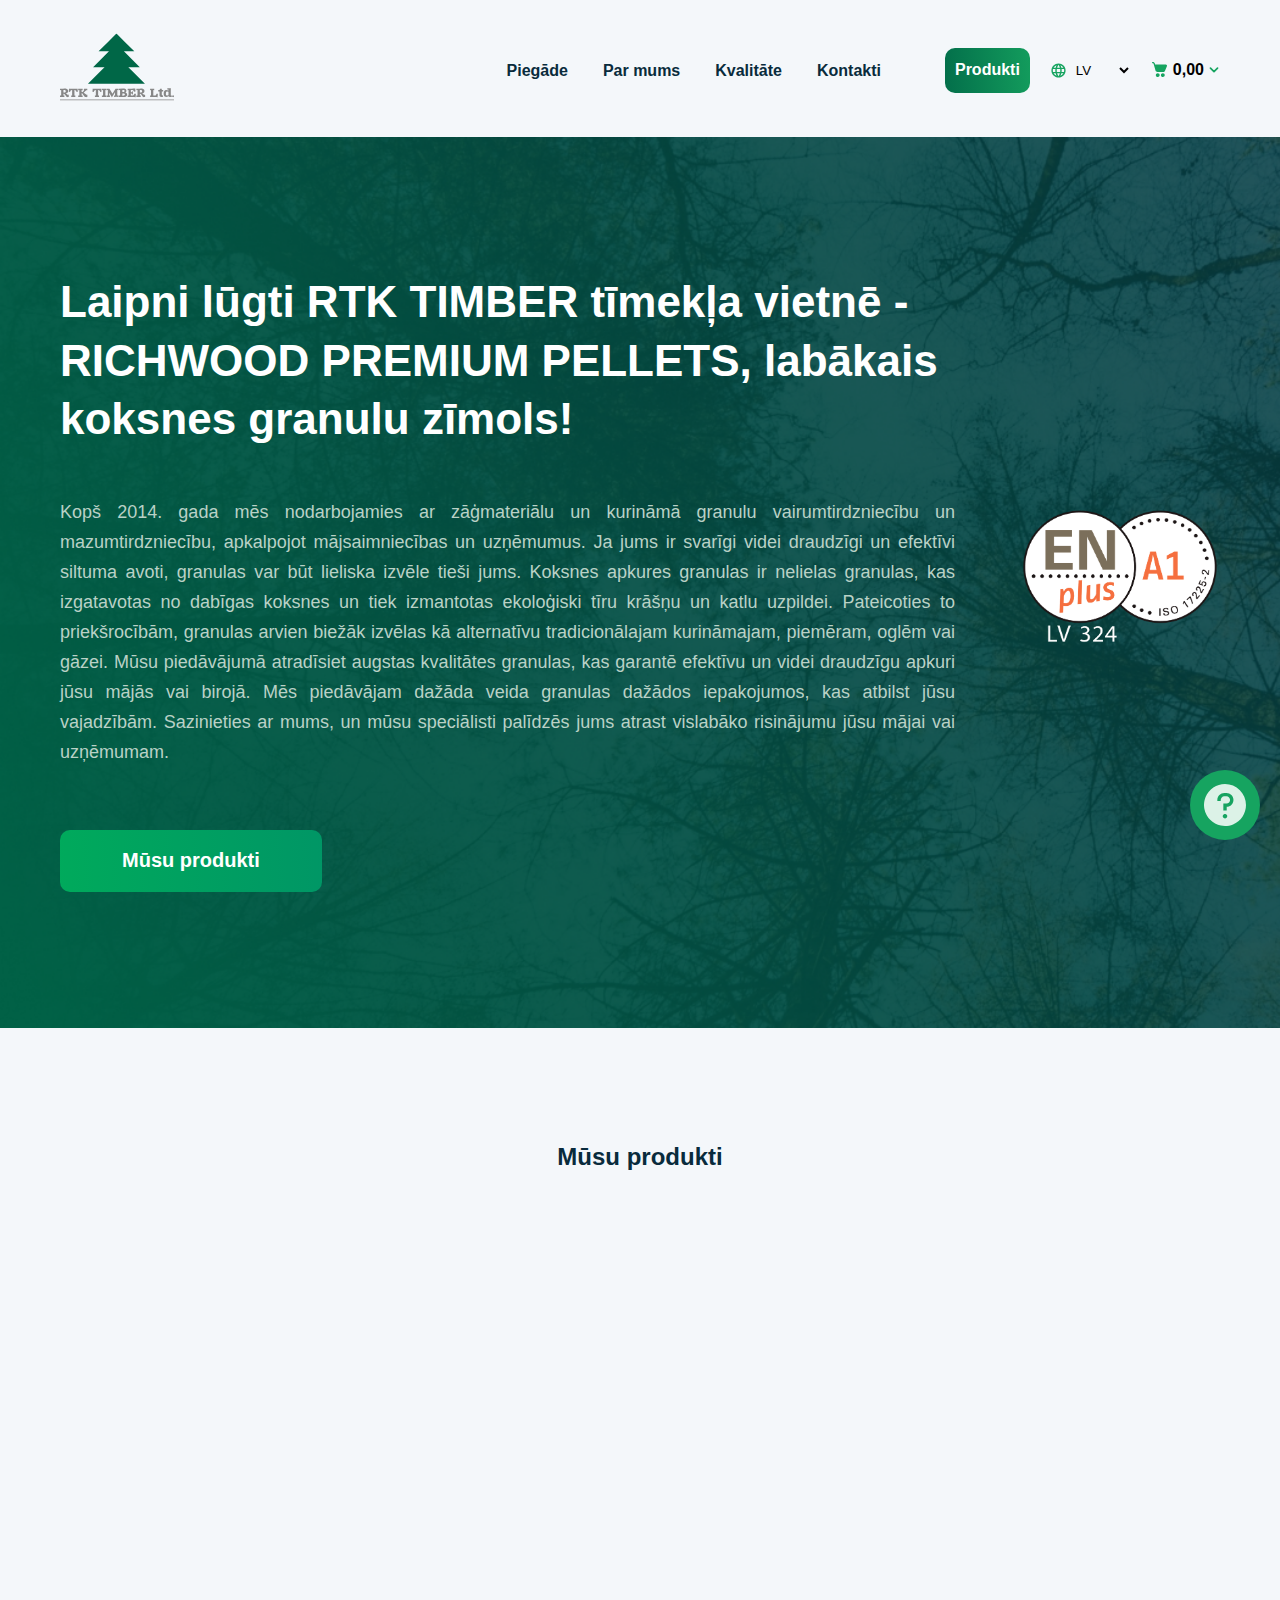
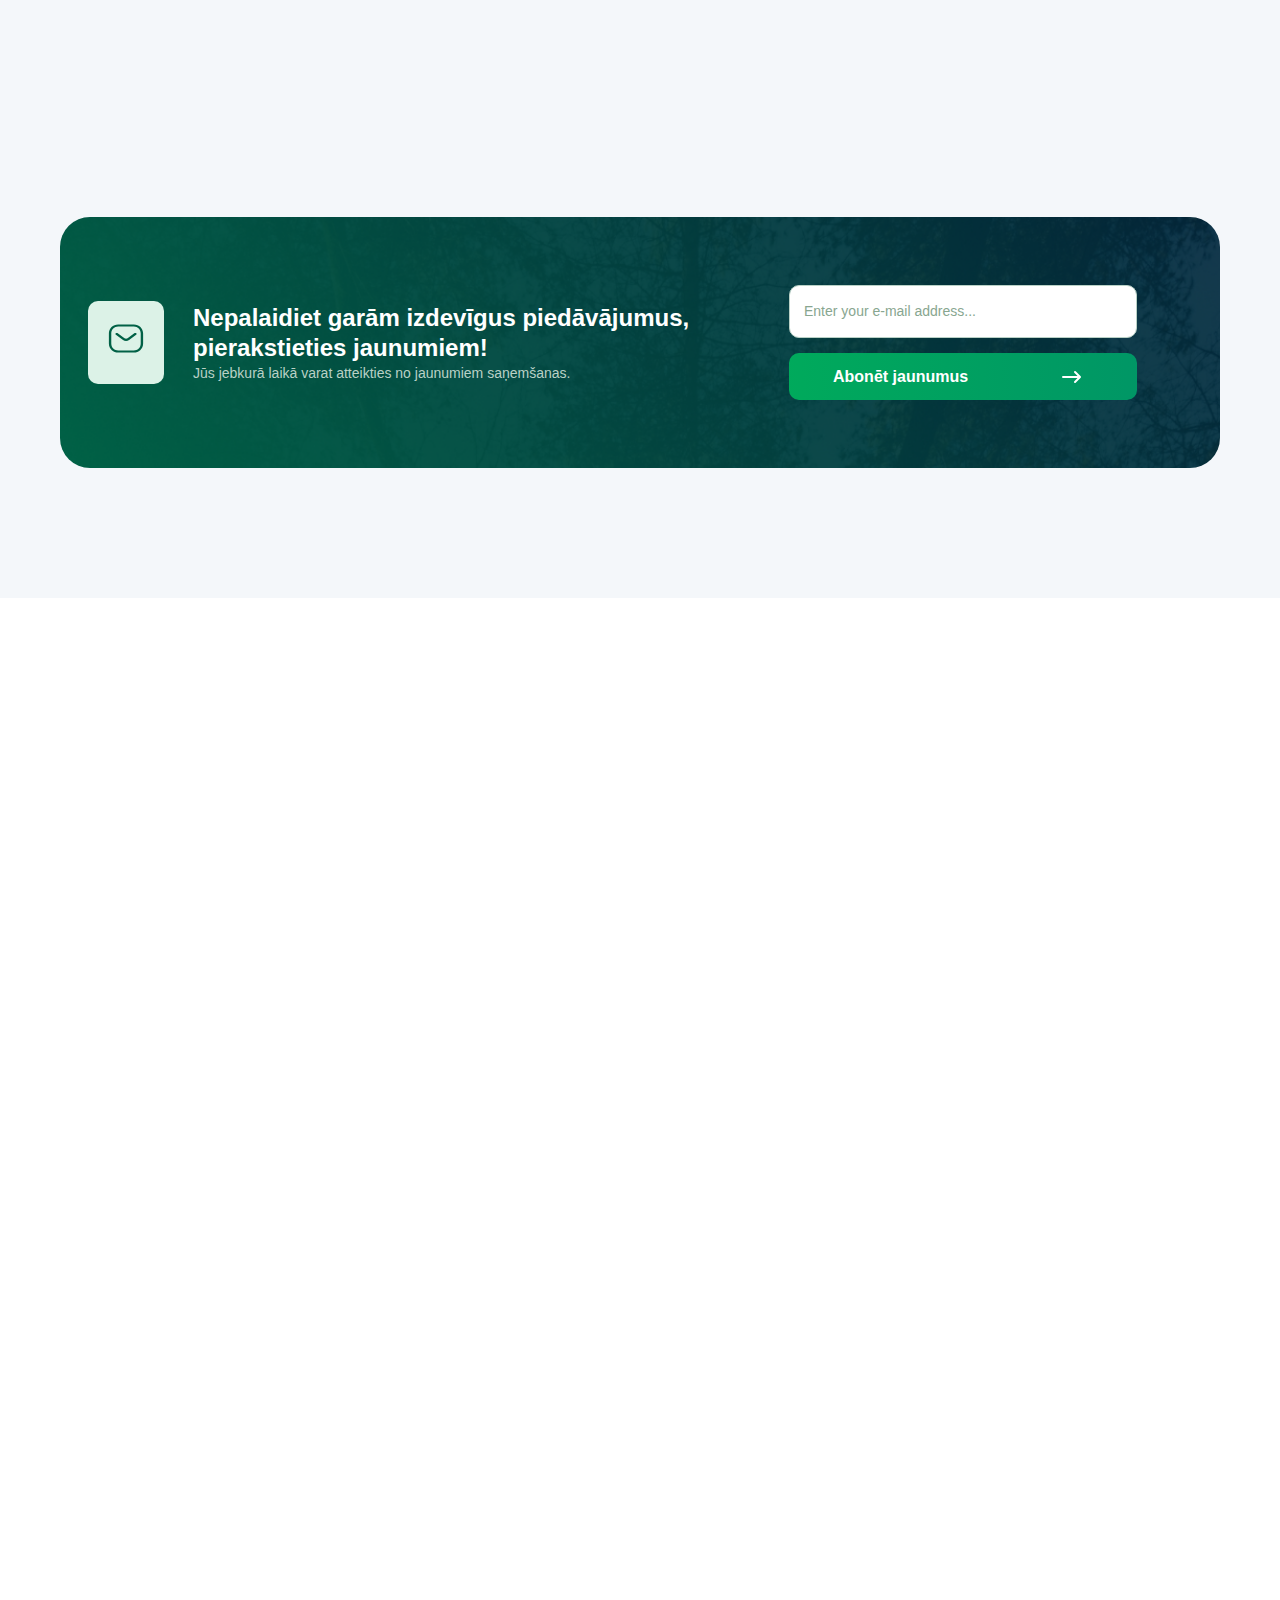
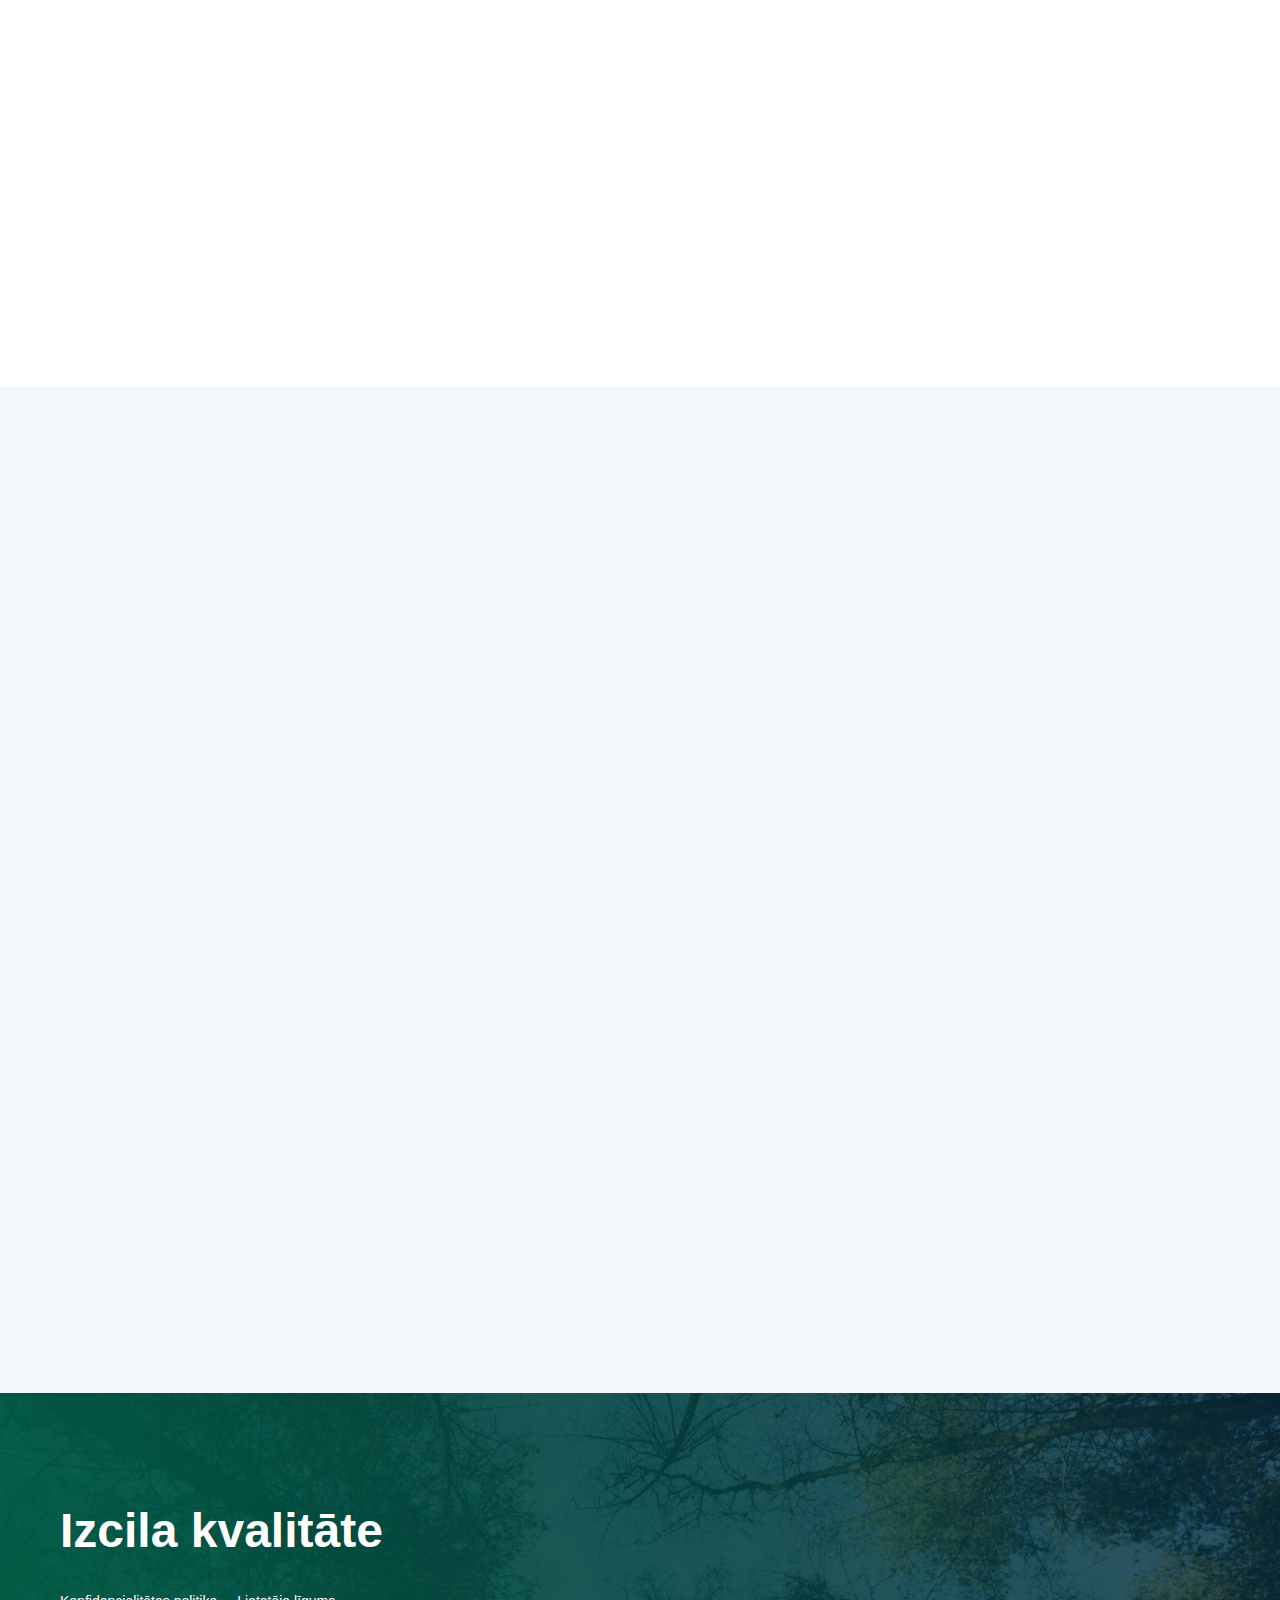
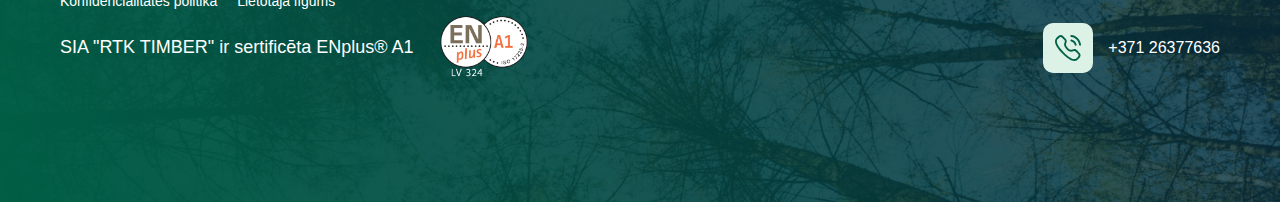
==== index.html @ b382e3c0 "first commit" ====
<!DOCTYPE html>
<html lang="ru">

<head>
  <meta charset="UTF-8">
  <meta name="viewport" content="width=device-width, initial-scale=1.0">
  <title>RTK TIMBER Ltd.</title>
  <link rel="stylesheet" href="css/vars.css">
  <link rel="stylesheet" href="css/global.css">
  <link rel="stylesheet" href="css/index.css">
  <link rel="stylesheet" href="css/products.css">
  <script src="https://www.google.com/recaptcha/api.js"></script>
</head>

<body>
  <button class="btn-pop-up">
    <img src="images/icons/question.svg" alt="иконка вопроса">
  </button>
  <div class="pop-up">
    <div class="pop-up__inner">
      <h3 class="pop-up__title lng-trans-51">Нужна помощь?</h3>
      <p class="pop-up__text lng-trans-52">Свяжитесь с нами или перейдите в раздел с часто задаваемыми вопросами.</p>
      <div class="pop-up__links">
        <a class="pop-up__link pop-up__link-tel" href="tel:+37126377636">
          <span>
            <img src="images/icons/phone.svg" alt="иконка телефона">
          </span>
          <span>+371 26377636</span>
        </a>
        <a class="pop-up__link pop-up__link-faq" href="faq.html">
          <span>
            <img src="images/icons/question.svg" alt="иконка вопроса">
          </span>
          <span>FAQ</span>
        </a>
      </div>
    </div>
  </div>
  <div class="mobile-menu">
    <nav class="mobile-menu__inner">
      <ul class="header__nav-list--mobile">
        <li>
          <a class="header__nav-link lng-Delivery-mob" href="delivery.html">Доставка</a>
        </li>
        <li>
          <a class="header__nav-link lng-About-mob" href="about.html">О нас</a>
        </li>
        <li>
          <a class="header__nav-link lng-Quality-mob" href="quality.html">Качество</a>
        </li>
        <li>
          <a class="header__nav-link lng-Contacts-mob" href="contacts.html">Контакты</a>
        </li>
        <li>
          <a class="header__nav-btn--mobile lng-Start_cooperation-mob" href="products.html">Начать
            сотрудничество</a>
        </li>
      </ul>
    </nav>
  </div>
  <header class="header d-center-between element-animation">
    <a href="index.html">
      <img src="images/logo.svg" alt="Логотип RTK TIMBER Ltd." width="114" height="70">
    </a>
    <nav class="d-center">

      <ul class="header__nav-list d-center-between">
        <li>
          <a class="header__nav-link lng-Delivery" href="delivery.html">Доставка</a>
        </li>
        <li>
          <a class="header__nav-link lng-About" href="about.html">О нас</a>
        </li>
        <li>
          <a class="header__nav-link lng-Quality" href="quality.html">Качество</a>
        </li>
        <li>
          <a class="header__nav-link lng-Contacts" href="contacts.html">Контакты</a>
        </li>
      </ul>
      <!-- <a class="header__nav-btn lng-Start_cooperation" href="index.html#formin">Начать сотрудничество</a> -->
      <a class="header__nav-btn lng-Start_cooperation" href="products.html">Начать сотрудничество</a>
      <div class="nav_links-all-mob">
        <div class="nav_links-all-mob-top">
          <svg class="change-lang-abs" width="17" height="17" viewBox="0 0 17 17" fill="none"
            xmlns="http://www.w3.org/2000/svg">
            <path
              d="M8.50033 15.5833C7.53227 15.5833 6.61734 15.3973 5.75553 15.0252C4.89373 14.653 4.14124 14.1454 3.49808 13.5022C2.85444 12.8591 2.3468 12.1066 1.97516 11.2448C1.60352 10.383 1.41746 9.46805 1.41699 8.49999C1.41699 7.52013 1.60305 6.60236 1.97516 5.7467C2.34727 4.89103 2.85491 4.14138 3.49808 3.49774C4.14124 2.8541 4.89349 2.34646 5.75483 1.97482C6.61616 1.60318 7.53133 1.41713 8.50033 1.41666C9.48019 1.41666 10.3982 1.60271 11.2543 1.97482C12.1105 2.34693 12.8599 2.85457 13.5026 3.49774C14.1462 4.14091 14.6539 4.89056 15.0255 5.7467C15.3971 6.60284 15.5832 7.5206 15.5837 8.49999C15.5837 9.46805 15.3976 10.383 15.0255 11.2448C14.6534 12.1066 14.1457 12.8593 13.5026 13.5029C12.8594 14.1461 12.1098 14.6538 11.2536 15.0259C10.3975 15.398 9.47972 15.5838 8.50033 15.5833ZM8.50033 14.1312C8.80727 13.7062 9.0729 13.2635 9.2972 12.8031C9.52151 12.3427 9.70449 11.8528 9.84616 11.3333H7.15449C7.29616 11.8528 7.47915 12.3427 7.70345 12.8031C7.92776 13.2635 8.19338 13.7062 8.50033 14.1312ZM6.65866 13.8479C6.44616 13.4583 6.26034 13.0539 6.1012 12.6345C5.94206 12.2152 5.80913 11.7815 5.70241 11.3333H3.61283C3.95519 11.9236 4.38326 12.4371 4.89703 12.8739C5.41081 13.3108 5.99802 13.6354 6.65866 13.8479ZM10.342 13.8479C11.0031 13.6354 11.5905 13.3108 12.1043 12.8739C12.6181 12.4371 13.0459 11.9236 13.3878 11.3333H11.2982C11.192 11.7819 11.0593 12.2159 10.9002 12.6352C10.741 13.0546 10.555 13.4588 10.342 13.8479ZM3.01074 9.91666H5.41908C5.38366 9.68054 5.35721 9.4475 5.33974 9.21753C5.32227 8.98756 5.3133 8.74838 5.31283 8.49999C5.31283 8.25207 5.3218 8.01313 5.33974 7.78316C5.35769 7.55318 5.38413 7.31991 5.41908 7.08332H3.01074C2.95171 7.31943 2.90756 7.55271 2.87828 7.78316C2.84901 8.0136 2.83413 8.25255 2.83366 8.49999C2.83366 8.74791 2.84853 8.98709 2.87828 9.21753C2.90803 9.44798 2.95219 9.68102 3.01074 9.91666ZM6.83574 9.91666H10.1649C10.2003 9.68054 10.227 9.4475 10.245 9.21753C10.2629 8.98756 10.2716 8.74838 10.2712 8.49999C10.2712 8.25207 10.2622 8.01313 10.2442 7.78316C10.2263 7.55318 10.1999 7.31991 10.1649 7.08332H6.83574C6.80033 7.31943 6.77388 7.55271 6.75641 7.78316C6.73894 8.0136 6.72996 8.25255 6.72949 8.49999C6.72949 8.74791 6.73846 8.98709 6.75641 9.21753C6.77435 9.44798 6.8008 9.68102 6.83574 9.91666ZM11.5816 9.91666H13.9899C14.0489 9.68054 14.0933 9.4475 14.1231 9.21753C14.1528 8.98756 14.1675 8.74838 14.167 8.49999C14.167 8.25207 14.1524 8.01313 14.1231 7.78316C14.0938 7.55318 14.0494 7.31991 13.9899 7.08332H11.5816C11.617 7.31943 11.6437 7.55271 11.6616 7.78316C11.6796 8.0136 11.6883 8.25255 11.6878 8.49999C11.6878 8.74791 11.6789 8.98709 11.6609 9.21753C11.643 9.44798 11.6165 9.68102 11.5816 9.91666ZM11.2982 5.66666H13.3878C13.0455 5.07638 12.6176 4.56284 12.1043 4.12603C11.591 3.68923 11.0036 3.36457 10.342 3.15207C10.5545 3.54166 10.7405 3.94611 10.9002 4.36545C11.0598 4.78478 11.1925 5.21852 11.2982 5.66666ZM7.15449 5.66666H9.84616C9.70449 5.14721 9.52151 4.65728 9.2972 4.19686C9.0729 3.73645 8.80727 3.29374 8.50033 2.86874C8.19338 3.29374 7.92776 3.73645 7.70345 4.19686C7.47915 4.65728 7.29616 5.14721 7.15449 5.66666ZM3.61283 5.66666H5.70241C5.80866 5.21805 5.94159 4.78407 6.1012 4.36474C6.26081 3.94541 6.44663 3.54118 6.65866 3.15207C5.99755 3.36457 5.4101 3.68923 4.89633 4.12603C4.38255 4.56284 3.95471 5.07638 3.61283 5.66666Z"
              fill="#16A460" />
          </svg>
          <select class="change-lang select">
            <!-- <option value="de">DE</option> -->
            <option value="ru">RU</option>
            <option value="lv">LV</option>
            <option value="en">EN</option>
            <!-- <option value="it">IT</option> -->
          </select>
        </div>

        <div class="header__nav-btn-cash">
          <div class="header__nav-btn-cash-icon">
            <svg width="17" height="17" viewBox="0 0 17 17" fill="none" xmlns="http://www.w3.org/2000/svg">
              <path
                d="M0.637681 0C0.468557 0 0.306361 0.0658481 0.186773 0.183058C0.0671842 0.300269 0 0.45924 0 0.625C0 0.79076 0.0671842 0.949731 0.186773 1.06694C0.306361 1.18415 0.468557 1.25 0.637681 1.25H0.95142C1.08989 1.25023 1.22451 1.29464 1.33496 1.3765C1.4454 1.45836 1.52565 1.57323 1.56359 1.70375L3.58632 8.64125C3.70072 9.03276 3.94207 9.37711 4.27387 9.62225C4.60567 9.8674 5.00988 9.99999 5.42539 10H11.2525C11.6349 10.0001 12.0086 9.88779 12.3253 9.67768C12.6419 9.46757 12.8871 9.16926 13.0291 8.82125L14.909 4.21375C14.9863 4.02416 15.015 3.8189 14.9926 3.61591C14.9703 3.41293 14.8976 3.2184 14.7808 3.04932C14.664 2.88025 14.5068 2.74178 14.3228 2.64602C14.1389 2.55026 13.9338 2.50013 13.7254 2.5H3.12209L2.78922 1.36C2.6751 0.968466 2.43405 0.623983 2.10249 0.378621C1.77092 0.133259 1.36688 0.00035546 0.95142 0H0.637681ZM5.73913 15C5.99035 15 6.23912 14.9515 6.47122 14.8573C6.70332 14.763 6.91421 14.6249 7.09185 14.4508C7.2695 14.2767 7.41041 14.07 7.50655 13.8425C7.60269 13.615 7.65217 13.3712 7.65217 13.125C7.65217 12.8788 7.60269 12.635 7.50655 12.4075C7.41041 12.18 7.2695 11.9733 7.09185 11.7992C6.91421 11.6251 6.70332 11.487 6.47122 11.3927C6.23912 11.2985 5.99035 11.25 5.73913 11.25C5.23176 11.25 4.74517 11.4475 4.3864 11.7992C4.02764 12.1508 3.82609 12.6277 3.82609 13.125C3.82609 13.6223 4.02764 14.0992 4.3864 14.4508C4.74517 14.8025 5.23176 15 5.73913 15ZM10.8406 15C11.0918 15 11.3406 14.9515 11.5727 14.8573C11.8048 14.763 12.0157 14.6249 12.1933 14.4508C12.3709 14.2767 12.5119 14.07 12.608 13.8425C12.7041 13.615 12.7536 13.3712 12.7536 13.125C12.7536 12.8788 12.7041 12.635 12.608 12.4075C12.5119 12.18 12.3709 11.9733 12.1933 11.7992C12.0157 11.6251 11.8048 11.487 11.5727 11.3927C11.3406 11.2985 11.0918 11.25 10.8406 11.25C10.3332 11.25 9.84662 11.4475 9.48785 11.7992C9.12909 12.1508 8.92753 12.6277 8.92753 13.125C8.92753 13.6223 9.12909 14.0992 9.48785 14.4508C9.84662 14.8025 10.3332 15 10.8406 15Z"
                fill="#16A460" />
            </svg>
            <p>0,00 </p>

            <svg class="gal" width="12" height="20" viewBox="0 0 12 20" fill="none" xmlns="http://www.w3.org/2000/svg">
              <path d="M10.1663 8.33333L5.99967 12.5L1.83301 8.33333" stroke="#16A460" stroke-width="2"
                stroke-linecap="round" stroke-linejoin="round" />
            </svg>
          </div>



          <div class="cart__dropdown-caret modal_corzina--none"></div>
          <div class="modal_corzina modal_corzina--none">
            <h3 class="modal_corzina-title lng-trans-330">Ваша Корзина</h3>
            <p class="modal_corzina-empty">В корзине нет товаров</p>
            <div class="modal_corzina-cart-all">
              <div class="modal_corzina-cart">

              </div>
            </div>
            <div class="modal_corzina-total">
              <div class="modal_corzina-total-top">
                <p class="modal_corzina-total-top-text lng-trans-331">Итого:</p>
                <p class="modal_corzina-total-top-text modal_corzina-total-top-itogo">0,00 €</p>
              </div>
              <a class="modal_corzina-total-top-link" href="zakaz.html">
                <p class="lng-trans-332">Оформить заказ</p>
              </a>
            </div>
          </div>
        </div>
      </div>
      <!-- <div>
        <select  class="header__nav-select" name="lang" id="select-lang">
          <option value="RU">RU</option>
          <option value="EN">EN</option>
        </select>
        <div class="header__nav-dropdown">0,00</div>
      </div> -->
      <button class="burger-btn">
        <div class="burger-btn__inner">
          <span></span>
          <span></span>
          <span></span>
        </div>
      </button>
    </nav>
  </header>
  <main>
    <section class="section-main">
      <div class="section-main__inner">
        <div class="section-main__inner-left">
          <h1 class="section-main__title title-1 title-1-1 lng-Pellets element-animation">
            <!-- Приобретайте гранулы или брикеты, не покидая дома -->
            Добро пожаловать на сайт RTK TIMBER – RICHWOOD PREMIUM PELLETS, лучшей марки древесных гранул!
          </h1>
          <p class="section-main__text lng-Augstas element-animation">
            Высококачественные продукты для всех желающих, нам важно доставлять клиенту самую лучшую и качественную
            продукцию, поэтому мы получили важнейшие сертификаты контроля качества.
          </p>
          <a class="section-main__link lng-Produkte" href="#products">Наша продукция</a>
        </div>
        <div class="section-main__inner-rigth element-animation">
          <img src="images/lv324.png" alt="">
        </div>

      </div>
    </section>
    <section class="section-products " id="products">
      <h2 class="title-1 section-products__title lng-Produkte2">Наша продукция</h2>
      <ul class="section-proucts__list products-list element-animation">
        <li class="products-list__item">
          <div class="products_list-item">
            <div class="products_list-item-top">
              <div class="products_list-item-top-left">
                <h2 class="lng-trans-53">Gabby</h2>
                <p class="lng-trans-260">RichWood (pine, spruce)</p>
                <a href="">ENplus® A1 quality - certificate ID No EN324</a>
              </div>
              <div class="products_list-item-top-rigth">
                <img src="images/fn-card.png" alt="">
              </div>

            </div>
            <div class="products_list-item-mid">
              <div class="products_list-item-mid-left">
                <div class="products_list-item-mid-item">
                  <img src="images/icons/dial-svgrepo-com.svg" alt="">
                  <div class="products_list-item-mid-item-text">
                    <p>Bags 70 x 15 kg</p>
                    <h4>1050 kg</h4>
                  </div>
                </div>

              </div>

            </div>
            <!-- <div class="products_list-item-bot">
              <button>Request a price</button>
            </div> -->
          </div>
          <div class="products-list__bottom">
            <div>
              <h3 class="products-list__title lng-Holzpellets">Древесные гранулы</h3>
              <p class="products-list__price products-list__price-1 lng-trans-91">Частным лицам - 240 Eur/t</p>
              <p class="products-list__price lng-trans-93">Юридическим лицам - 240 Eur/t</p>
            </div>
            <a class="products-list__link lng-Lasīt" href="index.html#formin">Подробнее</a>
          </div>
        </li>
        <li class="products-list__item">
          <div class="products_list-item">
            <div class="products_list-item-top">
              <div class="products_list-item-top-left">
                <h2 class="lng-whitewood">Whitewood</h2>
                <p class="lng-trans-261">Whitewood (pine, spruce)</p>
                <a href="">ENplus® A1 quality - certificate ID No EE001</a>
              </div>
              <div class="products_list-item-top-rigth">
                <img src="images/products/wh.png" alt="">
              </div>

            </div>
            <div class="products_list-item-mid">
              <div class="products_list-item-mid-left">
                <div class="products_list-item-mid-item">
                  <img src="images/icons/dial-svgrepo-com.svg" alt="">
                  <div class="products_list-item-mid-item-text">
                    <p>Bags 65 x 15 kg</p>
                    <h4>975 kg</h4>
                  </div>
                </div>

              </div>

            </div>
            <!-- <div class="products_list-item-bot">
              <button>Request a price</button>
            </div> -->
          </div>
          <div class="products-list__bottom">
            <div>
              <h3 class="products-list__title lng-Holzpellets2">Древесные гранулы</h3>
              <p class="products-list__price products-list__price-1 lng-trans-92">Частным лицам - 240 Eur/t</p>
              <p class="products-list__price lng-trans-94">Юридическим лицам - 240 Eur/t</p>
            </div>
            <a class="products-list__link lng-Lasīt2" href="index.html#formin">Подробнее</a>
          </div>
        </li>
        <li class="products-list__item">
          <div class="products_list-item">
            <div class="products_list-item-top">
              <div class="products_list-item-top-left">
                <h2 class="lng-Big_bag">Big bag</h2>
                <p class="lng-trans-262">Big bag (pine, spruce)</p>
                <a href="">ENplus® A1 quality - certificate ID No EN324</a>
              </div>
              <div class="products_list-item-top-rigth">
                <img src="images/products/bigbag.jpg" class="products_list-item-top-rigth_img" alt="">
              </div>

            </div>
            <div class="products_list-item-mid">
              <div class="products_list-item-mid-left">
                <div class="products_list-item-mid-item">
                  <img src="images/icons/dial-svgrepo-com.svg" alt="">
                  <div class="products_list-item-mid-item-text">
                    <p>Bags 70 x 15 kg</p>
                    <h4>1050 kg</h4>
                  </div>
                </div>

              </div>

            </div>

          </div>
          <div class="products-list__bottom">
            <div>
              <h3 class="products-list__title lng-Holzpellets3">Древесные гранулы</h3>
              <p class="products-list__price products-list__price-1 lng-trans-110">Частным лицам - 240 Eur/t</p>
              <p class="products-list__price lng-trans-111">Юридическим лицам - 240 Eur/t</p>
            </div>
            <a class="products-list__link lng-Lasīt3" href="index.html#formin">Подробнее</a>
          </div>
        </li>


      </ul>
      <div class="promo-banner">
        <div class="promo-banner__inner">
          <div class="promo-banner__content">
            <div class="promo-banner__icon">
              <img src="images/icons/letter.svg" alt="Иконка письма" width="36" height="29">
            </div>
            <div class="promo-banner__text">
              <div class="promo-banner__text-inner">
                <h3 class="title-2 lng-Verpassen">Не пропустите выгодные предложения, подпишитесь на новости!</h3>
                <p class="lng-Jūs">Вы можете отписаться от получения новостей в любой момент.
                </p>
              </div>
            </div>
          </div>
          <form class="promo-banner__form">
            <input class="promo-banner__input" type="email" placeholder="Enter your e-mail address...">
            <a class="promo-banner__link lng-Abonēt">Подписаться на новости</a>
          </form>
        </div>
      </div>
    </section>
    <div class="bg-white">
      <section class="section-about element-animation">
        <h2 class="title-1 section-about__title">
          <p class="lng-trans-1 section-contacts__title">Почему выбирают нас?</p>
          <span class="lng-trans-2">Основа вашего успешного решения</span>
        </h2>
        <ul class="section-about__list">
          <li class="section-about__item">
            <div class="section-about__item-icon">
              <img src="images/icons/quality.svg" alt="Иконка" width="50" height="50">
            </div>
            <div class="section-about__item-content">
              <h3 class="section-about__item-title lng-trans-3">Выдающееся качество ENplus® A1</h3>
              <!-- <p class="section-about__item-text">Предприятие сертифицировано согласно стандартам качества /A2, FSC® и PEFC™</p> -->
            </div>
          </li>
          <li class="section-about__item">
            <div class="section-about__item-icon">
              <img src="images/icons/delivery.svg" alt="Иконка" width="40" height="40">
            </div>
            <div class="section-about__item-content">
              <h3 class="section-about__item-title lng-trans-4">Доставка в течение 1-7 дней</h3>
              <!-- <p class="section-about__item-text">Мы дадим ответы на все ваши вопросы о продукции и ее приобретении</p> -->
            </div>
          </li>
          <li class="section-about__item">
            <div class="section-about__item-icon">
              <img src="images/icons/support.svg" alt="Иконка" width="48" height="48">
            </div>
            <div class="section-about__item-content">
              <h3 class="section-about__item-title lng-trans-5">Поддержка на всех этапах</h3>
              <!-- <p class="section-about__item-text">Мы дадим ответы на все ваши вопросы о продукции и ее приобретении</p> -->
            </div>
          </li>

        </ul>
      </section>
      <section class="section-cooperation element-animation">
        <h2 class="title-1 section-cooperation__title lng-trans-6">Как начать сотрудничество?</h2>
        <ul class="section-cooperetion__cards">
          <li class="section-cooperetion__card">
            <div class="card">
              <div class="card__top">
                <div class="card__top-step">
                  <img src="images/icons/cart.svg" alt="иконка" width="31" height="33">
                  <span class="lng-trans-7">1 шаг</span>
                </div>
                <h3 class="card__title lng-trans-10">Выберите продукцию</h3>
                <p class="card__text lng-trans-11">Ознакомьтесь с разделом «Продукты», изучите предлагаемый ассортимент
                  и выберите товар, соответствующий вашим потребностям.</p>
              </div>
            </div>
          </li>
          <li class="section-cooperetion__card">
            <div class="card">
              <div class="card__top">
                <div class="card__top-step">
                  <img src="images/icons/message.svg" alt="иконка" width="32" height="32">
                  <span class="lng-trans-8">2 шаг</span>
                </div>
                <h3 class="card__title lng-trans-13">Свяжитесь с нами</h3>
                <p class="card__text lng-trans-12">Отправьте заявку с указанием вида продукта, объема и места доставки,
                  используя бланк заявки на домашней странице, или позвоните нам.</p>
              </div>
              <form class="card__bottom" action="index.html#formin">
                <input class="card__bottom-input" type="tel" placeholder="Enter your phone number">
                <button class="card__bottom-btn lng-trans-16">Оставить заявку</button>
              </form>
            </div>
          </li>
          <li class="section-cooperetion__card">
            <div class="card">
              <div class="card__top">
                <div class="card__top-step">
                  <img src="images/icons/feelgood.svg" alt="иконка" width="32" height="32">
                  <span class="lng-trans-9">3 шаг</span>
                </div>
                <h3 class="card__title lng-trans-14">Выбор лучшего решения</h3>
                <p class="card__text lng-trans-15">Мы подготовим предложение согласно вашим пожеланиям – вам останется
                  только его подтвердить.</p>
              </div>
            </div>
          </li>
        </ul>
      </section>
    </div>
    <section class="section-contacts element-animation">
      <h2 class="title-1 section-contacts__title lng-trans-17">Контактная информация</h2>
      <p class="section-contacts__text lng-trans-18">Если у вас возник вопрос или вы хотите начать сотрудничество,
        заполните форму ниже, и мы свяжемся с вами в ближайшие дни.</p>
      <div class="section-contacts__content">
        <div class="section-contacts__left">
          <div class="section-contacts__map">
            <iframe
              src="https://www.google.com/maps/embed?pb=!1m18!1m12!1m3!1d2179.3280227084438!2d24.215294577461563!3d56.89176417352711!2m3!1f0!2f0!3f0!3m2!1i1024!2i768!4f13.1!3m3!1m2!1s0x46eed25c996e2869%3A0xe9f9d55bf4d96d21!2sAtbalss%20iela%205%2C%20Latgales%20priek%C5%A1pils%C4%93ta%2C%20R%C4%ABga%2C%20LV-1063%2C%20Latvija!5e0!3m2!1slv!2sru!4v1727194681802!5m2!1slv!2sru"
              width="100%" height="450" style="border:0;" allowfullscreen="" loading="lazy"
              referrerpolicy="no-referrer-when-downgrade"></iframe>
          </div>

        </div>
        <div class="section-contacts__right">
          <form class="section-contacts__form" method="post" id="formin" action="/index.php">
            <label>
              <span class="lng-trans-19">Имя</span>
              <input name="name" type="text" placeholder="Enter a name*">
            </label>
            <label>
              <span class="lng-trans-20">Фамилия</span>
              <input type="text" name="fam" placeholder="Enter surname*">
            </label>
            <label>
              <span class="lng-trans-21">Адрес почты</span>
              <input type="email" name="gmail" placeholder="Enter email*">
            </label>
            <label>
              <span class="lng-trans-22">Номер</span>
              <input type="tel" name="phone" placeholder="Enter the number*">
            </label>
            <label class="section-contacts__form-message">
              <span class="lng-trans-23">Ваше сообщение</span>
              <textarea name="massage" id="message" placeholder="Enter a message......"></textarea>
            </label>
            <div class="checkbox_bot checkbox_bot-one">
              <input type="checkbox" id="myCheckbox" class="demoCustomCheckbox">
              <label for="myCheckbox" class="polit_p">
                <p class="polit_p lng-trans-132">Даю согласие на отправку информационно-рекламной рассылки организации
                </p>
              </label>

            </div>
            <div class="checkbox_bot checkbox_bot-two">
              <input type="checkbox" id="myCheckbox" class="demoCustomCheckbox">
              <label for="myCheckbox" class="polit_p">
                <p class="polit_p lng-trans-133">Я подтверждаю, что ознакомлен <a href="PrivātumaPolitika.pdf">политикой
                    конфиденциальности</a></p>
              </label>


            </div>
            <div class="g-recaptcha" data-sitekey="6LdxVH4qAAAAAKOqqdDh-x_Ab4xjEPKzSQX-MD1V"></div>
            <button class="section-contacts__form-btn lng-trans-24" type="submit">Отправить обращение</button>
            <input type="hidden" name="act" value="order">
          </form>
        </div>
      </div>
    </section>
  </main>
  <footer class="footer">
    <div>
      <h2 class="title-1 footer__title lng-trans-25">Выдающееся качество</h2>
      <div class="prevart_all">
        <a class="privart lng-trans-130" href="polit.html">Политика конфиденциальности</a>
        <a class="privart lng-trans-131" href="polSogl.html">Пользовательское соглашение</a>
      </div>
      <div class="footer_all">
        <div class="footer__text-all">
          <p class="footer__text lng-trans-26">Компания SIA "RTK TIMBER" сертифицирована ENplus® A1
          </p>
          <img src="images/lv324.png" alt="" width="90px">
        </div>

        <div class="footer__contacts">
          <!-- <div class="footer__contact">
            <div class="footer__contact-icon">
              <img src="images/icons/letter.svg" alt="иконка">
            </div>
            <a href="mailto:dsasdasd@sample.com">dsasdasd@sample.com</a>
          </div> -->
          <div class="footer__contact">
            <div class="footer__contact-icon">
              <img src="images/icons/phone-active.svg" alt="иконка">
            </div>
            <a href="tel:+37126377636">+371 26377636</a>
          </div>
          <!-- <div class="footer__contact"> 
            <div class="footer__contact-icon">
              <img src="images/icons/geo-mark.svg" alt="иконка" width="24" height="28">
            </div>
            <div>
              <p>
                SIA "RTK TIMBER"
              </p>
              <p>
                LV40103822821
              </p>
              <p>         
                Stabu iela 62-8 LV 1009
              </p>
            </div>
          </div> -->
        </div>
      </div>

    </div>
    <!-- <div class="footer__right-wrapper">
      <div class="footer__right">
        <img src="images/certificate/certificate-4.png" alt="сертификат 4">
        <img src="images/certificate/certificate-3.png" alt="сертификат 3">
        <img src="images/certificate/certificate-2.png" alt="сертификат 2">
        <img src="images/certificate/certificate-1.png" alt="сертификат 1">
      </div>
    </div> -->
  </footer>
  <script src="js/index.js"></script>
  <script src="js/lang.js"></script>
  <script src="js/scroll.js"></script>
  <script src="js/product.js"></script>
</body>

</html>
---- css/vars.css ----
:root {
  --padding-page: 245px;
  --padding-page-2: 120px;
  --padding-page-3: 60px;
  --padding-page-4: 24px;
  --title-font-size: 48px;
  --title-font-size-2: 24px;
  --title-font-size-3: 22px;
  --title-font-size-4: 20px;
  --content-font-size: 18px;
  --content-font-size-2: 14px;
  --green: #16A460;
  --green-100: #B9D1C6;
  --green-200: #DCF2E7;
  --green-300: #3BB17B;
  --green-500: #006747;
  --bg: #F4F7FA;
  --bg-white: #ffffff;
  --bg-green: var(--green);
  --bg-icons: var(--green-200);
  --icons-color: var(--green-300);
  --text-dark: #000000;
  --text-dark-200: #232323;
  --text-white: #ffffff;
  --text-blue: #092B3C;
  --text-blue-dark: #161C2D;
  --text-green: var(--green);
  --text-green-dark: var(--green-500);
  --text-default: var(--text-dark);
  --text-in-boxes: #88A690;
  --label-title: #283646;
  --outer-line: var(--green-100);
  --gradient: linear-gradient(85.95deg, #00AD5A -16.85%, #009367 117.47%);
  --gradient-hover: linear-gradient(85.95deg, #02944d -16.85%, #006d4c 117.47%);
  --gradient-1: linear-gradient(85.95deg, #006747 -16.85%, #16A460 117.47%);
  --gradient-1-hover: linear-gradient(85.95deg, #014b33 -16.85%, #11804a 117.47%);
}

@media (max-width: 1599px) {
  :root {
    --padding-page: 120px;
  }
}

@media (max-width: 1280px) {
  :root {
    --padding-page: 60px;
  }
}
@media (max-width: 768px) {
  :root {
      --padding-page: 30px;
  }
}
@media (max-width: 540px) {
  :root {
      --padding-page: 24px;
  }
}
---- css/global.css ----
.d-center {
  display: flex;
  align-items: center;
}
.d-center-between {
  display: flex;
  align-items: center;
  justify-content: space-between;
}
.d-center-center {
  display: flex;
  align-items: center;
  justify-content: center;
}
html   {
  scroll-behavior: smooth;
  overflow-x:hidden;
}
a {
  text-decoration: none;
}

ul {
  list-style-type: none;
  padding: 0;
  margin: 0;
}

p,
h1,h2,h3,h4,h5,h6 {
  margin: 0;
  padding: 0;
}

html {
  box-sizing: border-box;
}
*, *::before, *::after{
  box-sizing: inherit;
}
input[type=search] {
  box-sizing: border-box;
}

body {
  font-family: 'Montserrat', sans-serif;
  font-weight: 500;
  font-size: 18px;
  line-height: 1.4;
  color: var(--text-default);
  background-color: var(--bg);
  margin: 0;
  padding: 0;
}

body {
  display: flex;
  flex-direction: column;
  min-height: 100vh;
}

main {
  flex-grow: 1;
}

.text-green {
  color: var(--text-green);
}

.text-bold {
  font-weight: 700;
}

.title-1 {
  font-size: 48px;
  font-weight: 700;
  line-height: 58.51px;
  text-align: center;
}
.title-1-1 {
  font-size: 54px;
}
.select:active {
  border: none;
  outline: none;

}
.select:focus {
  border: none;
  outline: none;
}
.select {
  position: relative;
  border: none;
  margin-left: 5px;
  width: 60px;
  height: 25px;
  background-color: #f4f7fa;
  border-radius: 4px;

}
/* .select:after {
  content: "▼";

  position: absolute;
  right: 8px;
  top: 4px;
  z-index: 10;
  width: 10px;
  height: 10px;

}
select {
  -moz-appearance: none;
  appearance: none;
  -webkit-appearance: none;
 
} */
.nav_links-all-mob {
  display: flex;
  align-items: center;
}
.nav_links-all-mob-top {
  display: flex;
  align-items: center;
}
.title-2 {
  font-size: 24px;
  font-weight: 600;
  line-height: 29.26px;
  text-align: left;
}

.title-3 {
  font-size: 22px;
  font-weight: 700;
  line-height: 24px;
  text-align: left;
}
#ch {
    opacity:0;
    visibility: hidden;
}
.title-4 {
  font-size: 20px;
  font-weight: 600;
  line-height: 22;
  text-align: left;
}

.bg-white {
  background-color: var(--bg-white);
}
.change-lang-abs {
  
}
.btn-pop-up {
  cursor: pointer;
  border: none;
  border-radius: 70px;
  position: fixed;
  z-index: 2;
  right: 20px;
  bottom: 60px;
  display: flex;
  align-items: center;
  justify-content: center;
  background-color: var(--bg-green);
  padding: 14px;
}
.pop-up {
  position: absolute;
  top: 0;
  left: 0;
  right: 0;
  bottom: 0;
  display: none;
}
.pop-up--active {
  display: block;
}
.pop-up__inner {
  position: fixed;
  z-index: 2;
  top: 50%;
  left: 50%;
  transform: translate(-50%, -50%);
  border-radius: 20px;
  text-align: center;
  background-color: var(--bg-green);
  padding: 36px 26px 38px;
}
.pop-up__title {
  font-size: 22px;
  font-weight: 700;
  line-height: 27px;
  color: var(--text-white);
  margin-bottom: 10px;
}
.pop-up__text {
  font-size: 16px;
  font-weight: 500;
  line-height: 20px;
  color: var(--text-white);
  max-width: 348px;
  margin-bottom: 26px;
}
.pop-up__links {
  display: flex;
  justify-content: center;
  gap: 10px;
}
.pop-up__link {
  border-radius: 10px;
  text-transform: uppercase;
  font-size: 18px;
  line-height: 18px;
  display: flex;
  align-items: center;
}
.pop-up__link-tel {
  color: var(--text-blue);
  gap: 17px;
  background-color: var(--bg-white);
  padding: 8px 9px;
}
.pop-up__link-tel img {
  width: 24px;
  height: 24px;
}
.pop-up__link-faq {
  color: var(--text-white);
  gap: 10px;
  background-color: var(--text-green-dark);
  padding: 6px 11px;
}
.pop-up__link-faq img {
  width: 20px;
  height: 20px;
}

.header {
  padding: 32px var(--padding-page) 28px;
  gap: 20px;
}
.header__nav-list--mobile,
.burger-btn {
  display: none;
}
.header__nav-list {
  list-style-type: none;
  gap: 35px;
}
.header__nav-link {
  text-align: center;
  font-size: 16px;
  font-weight: 600;
  line-height: 26px;
  color: var(--text-blue);
}
.header__nav-btn-cash {

  position: relative;

}
.header__nav-btn-cash-icon {
  display: flex;
  gap: 4px;
  align-items: center;
  margin-left: 20px;
  cursor: pointer;
  font-size: 16px;
  font-weight: 600;
}
.modal_corzina {
  position: absolute;
  top: 35px;
  /* max-width: 398px;
  width: 100%; */
  width: 398px;
  z-index: 22;
  right: 0;
  background: #fff;
  border: 1px solid rgba(57, 68, 77, .2);
  border-radius: 5px;
  padding: 30px;
}
.modal_corzina-title {
  margin-bottom: 20px;
  font-size: 18px;
  font-weight: 700;
  text-align: center;

}
.modal_corzina-empty {
  font-size: 18px;
  font-weight: 400;
  text-align: center;
  margin-bottom: 30px;
}
.modal_corzina-cart-all {
}
.modal_corzina-cart {
}
.modal_corzina-total {
  padding: 30px 0 0;
  border-top: 1px solid rgba(57, 68, 77, .2);
}
.modal_corzina-total-top {
  display: flex;
  margin-bottom: 10px;
  justify-content: space-between;
}
.modal_corzina-total-top-text {
}
.modal_corzina-total-top-link {
  background: var(--gradient-1);
  color: white;
  width: 100%;
  display: flex;
  justify-content: space-between;
  align-items: center;
  height: 46px;
  border-radius: 5px;
  text-align: center;
}
.modal_corzina-total-top-link p {
  text-align: center;
  margin: 0 auto;
}
.cart__dropdown-caret {
  bottom: 6px;
  position: absolute;
  right: 41%;
  transform: translate(50%, 100%);
  z-index: 811;
}
.cart__dropdown-caret:after {
  border-bottom: 10px solid #015F46;
  border-left: 10px solid transparent;
  border-right: 10px solid transparent;
  border-top: 0;
  content: "";
  display: inline-block;
  height: 0;
  margin: 0;
  width: 0;
}
.modal_corzina--none {
  display: none;
}
.gal {
  padding-bottom: 3px;
}
.section-products-container {
  margin: 0 auto;
  max-width: 1400px;
}
.section-products_top {
  display: flex;
  align-items: center;
  justify-content: space-between;
  border-bottom: 1px solid #DAE0E6;
  padding-bottom: 30px;
}
.section-products__title {
  font-weight: 600;
  font-size: 24px;
  color: #092B3C;
}

.section-products__subtitle {
  font-size: 14px;
  font-weight: 500;
  display: flex;
  gap: 10px;
  padding: 3px 10px;
  color: #015F46;
  border-radius: 10px;
  background-color: #DCF2E7;
}
.section-products_mid {
  display: flex;
  margin-top: 20px;
  align-items: center;
  justify-content: space-between;
}
.section-products_mid-title {
  font-size: 14px;
  font-weight: 500;
  color: #88A690;
  margin-bottom: 12px;
}
.section-products_mid-left {
}
.section-products_mid-left-btns {
  display: flex;
}
.section-products_mid-left-btn {
  border: 1px solid #C1C7CC;
  font-size: 14px;
  font-weight: 500;
  box-shadow: 0px 2px 4px 0px #3D52661A;
  background-color: #FFFFFF01;
  cursor: pointer;
  width: 140px;
  height: 30px;


}
.section-products_mid-left-btns--active {
  background: linear-gradient(85.95deg, #006747 -16.85%, #005B45 117.47%, #056738 117.47%);
  color: white;

}
.section-products_mid-left-btn:nth-child(1) {
  border-radius: 5px 0px 0px 5px;
  border-right: none;
}
.section-products_mid-left-btn:nth-child(2) {
  border-radius: 0px 5px 5px 0;
  border-left: none;
}
.section-products_mid-left-btns--active {

}
.section-products_mid-rigth {

}
.section-products_mid-right-inputs {
  display: flex;
  gap: 5px;
}
.section-products_mid-right-input {
  box-shadow: 0px 2px 4px 0px #3D52661A;
  border: 1px solid #CED4DA;
  max-width: 198px;
  width: 100%;
  height: 30px;
  border-radius: 3px;
}
.section-products_mid-right-btn {
  box-shadow: 0px 2px 4px 0px #3D52661A;
  border: 1px solid #C1C7CC;
  border-radius: 5px;
  max-width: 88px;
  height: 30px;
  font-size: 14px;
  color: #092B3C;
  font-weight: 500;
  display: flex;
  align-items: center;
  justify-content: center;
  padding: 0 5px;
}
.section-products__subtitle-svg {
  background-color: #015F46;
  border-radius: 50px;
  width: 17px;
  height: 17px;
  display: flex;
  align-items: center;
  justify-content: center;
}
.header__nav-link:hover {
  text-decoration: underline;
}
.header__nav-btn--mobile {
  display: none;
}
.header__nav-btn {
  cursor: pointer;
  border: none;
  border-radius: 10px;
  font-size: 16px;
  font-weight: 700;
  line-height: 19.5px;
  text-align: center;
  color: var(--text-white);
  background: var(--gradient-1);
  margin-inline: 64px 20px;
  padding: 12px 10px 14px;
}
.header__nav-btn:hover {
  background: var(--gradient-1-hover);
}
.header__nav-select {
  border: none;
}
.header__nav-dropdown {
}

.footer {
  text-align: left;
  color: var(--text-white);
  /* display: flex;
  justify-content: space-between; */
  gap: 25px;
  padding: 109px var(--padding-page) 82px;
  background-image: url(../images/bg.png);
  background-repeat: no-repeat;
  background-size: cover;
}
.footer_all {
  display: flex;
  align-items: center;
  width: 100%;
  gap: 20px;
  justify-content: space-between;
}
.footer__title {
  text-align: left;
  margin-bottom: 31px;
}
.footer__text {
  margin-bottom: 36px;
}

.footer__text-all {
  display: flex;
  align-items: center;
  gap: 25px;
}
.footer__text-all img{
  margin-bottom: 36px;
}
.footer__contacts {
  display: flex;
  flex-wrap: wrap;
  gap: 25px;
}
.footer__contact {
  display: flex;
  align-items: center;
  gap: 15px;
  margin-bottom: 34px;
}
.footer__contact-icon {
  border-radius: 10px;
  width: 50px;
  height: 50px;
  display: flex;
  align-items: center;
  justify-content: center;
  background-color: var(--bg-icons);
  padding: 12px;
}
.footer__contact a {
  font-size: 16px;
  font-weight: 500;
  color: var(--text-white);
}
.footer__right {
  border-radius: 10px;
  display: flex;
  align-items: start;
  gap: 10px;
  background-color: var(--bg-white);
  padding: 17px 19px 18px;
}

.info-for-user {
  padding: 42px var(--padding-page) 57px;
}
.info-for-user__main-title {
  font-size: 24px;
  font-weight: 700;
  line-height: 28px;
  color: var(--text-green);
}
.info-for-user__title {
  font-size: 20px;
  font-weight: 600;
  line-height: 24px;
  margin-bottom: 25px;
}

.info-for-user__text {
  font-size: 16px;
  font-weight: 500;
  line-height: 20px;
  margin-bottom: 25px;
}

.info-for-user__text ul li {
  font-size: 16px;
  font-weight: 500;
  line-height: 20px;
}

.products-list {
  display: grid;
  grid-template-columns: repeat(auto-fit, minmax(255px, 1fr));
  gap: 30px;
}
.products-list__item {
  border-radius: 42px;
  border: 1px solid var(--outer-line);
  background-color: var(--bg-white);
}
.products-list__img {
  width: 100%;
}
.products-list__bottom {
  display: flex;
  flex-direction: column;
  justify-content: space-between;
  padding: 0px 21px 21px;
  height: 160px;
}
.products-list__title {
  font-size: 18px;
  font-weight: 600;
  line-height: 22px;
  color: var(--text-blue-dark);
  margin-bottom: 7px;
}
.products-list__price {
  font-weight: 700;
  font-size: 14px;
  line-height: 17px;
  color: var(--text-green);
  margin-bottom: 30px;
}
.products-list__price-1 {
  margin-bottom: 5px;
}
.products-list__link {
  position: relative;
  cursor: pointer;
  border-radius: 10px;
  font-size: 14px;
  font-weight: 600;
  color: var(--text-white);
  display: block;
  background: var(--gradient);
  padding: 10px 16px 11px;
}
.products-list__link:hover {
  background: var(--gradient-hover);
}
.products-list__link::after {
  content: url('../images/icons/arrow-right.svg');
  position: absolute;
  right: 15px;
  top: 50%;
  transform: translateY(-50%);
  width: 25px;
  height: 16px;
}

.main-banner__wrapper {
  padding: 37px var(--padding-page);
}
.main-banner {
  border-radius: 30px;
  border: none;
  background-image: url('../images/banner/banner-forest.png');
  background-repeat: no-repeat;
  background-size: cover;
  padding: 72px 65px;
}
.main-banner__title {
  max-width: 665px;
  text-align: left;
  color: var(--text-white);
}

.promo-banner {
  border-radius: 30px;
  border: none;
  background-image: url('../images/bg-banner.png');
  background-repeat: no-repeat;
  background-size: cover;
  padding: 68px 30px 68px 28px;
}
.promo-banner__inner {
  display: flex;
  align-items: center;
}
.promo-banner__content {
  display: flex;
  align-items: center;
}
.promo-banner__icon {
  border-radius: 10px;
  background-color: var(--bg-icons);
  padding: 23px 20px;
  margin-right: 29px;
}
.promo-banner__icon img {
  width: 36px;
  height: 29px;
}
.promo-banner__text {
  flex-grow: 1;
  color: var(--text-white);
  margin-right: 76px;
}
.promo-banner__text-inner {
  max-width: 520px;
}
.promo-banner__text p {
  font-size: 14px;
  font-weight: 500;
  line-height: 17px;
  color: var(--green-100);
  margin-top: 3px;
}
.promo-banner__form {
  max-width: 348px;
  flex-grow: 1;
  display: flex;
  flex-direction: column;
  gap: 15px;
}
.promo-banner__input {
  border-radius: 10px;
  border: 1px solid var(--outer-line);
  color: var(--text-default);
  background-color: var(--bg-white);
  padding: 9px 14px 10px;
}
.promo-banner__input,
.promo-banner__input::placeholder {
  font-size: 14px;
  font-weight: 400;
  line-height: 32px;
}
.promo-banner__input::placeholder{
  color: var(--text-in-boxes);
}
.promo-banner__link {
  position: relative;
  cursor: pointer;
  border-radius: 10px;
  font-size: 16px;
  font-weight: 700;
  line-height: 19px;
  color: var(--text-white);
  background: var(--gradient);
  padding: 14px 68px 14px 44px;
}
.promo-banner__link::after {
  content: url('../images/icons/arrow-right.svg');
  position: absolute;
  right: 55px;
  top: 50%;
  transform: translateY(-50%);
  width: 25px;
  height: 16px;
}
.promo-banner__link:hover {
  background: var(--gradient-hover);
}

.section-contacts {
  padding: 83px var(--padding-page) 127px;
}
.section-contacts__title {
  color: var(--text-blue);
  margin-bottom: 15px;
}
.section-contacts__text {
  text-align: center;
  font-size: 20px;
  font-weight: 600;
  line-height: 24px;
  color: var(--text-green);
  max-width: 896px;
  margin-inline: auto;
  margin-bottom: 64px;
}
.section-contacts__content {
  display: flex;
  gap: 30px;
}
.section-contacts__left {
  width: 49%;
}
.section-contacts__map {
  border-radius: 30px;
  max-width: 539px;
  max-height: 427px;
  overflow: hidden;
  margin-bottom: 30px;
}
.section-contacts__info {
  display: flex;
  gap: 30px;
}
.section-contacts__info-item {
  width: calc(50% - 15px);
  display: flex;
  align-items: center;
  gap: 15px;
}
.section-contacts__info-item > div:first-child {
  border-radius: 10px;
  background-color: var(--bg-icons);
  display: flex;
  align-items: center;
  justify-content: center;
  width: 50px;
  height: 50px;
  padding: 11px;
}
.section-contacts__info-item p {
  font-size: 16px;
  font-weight: 500;
  line-height: 19px;
  color: var(--text-blue);
}
.section-contacts__info-item span {
  color: var(--text-green);
}
.section-contacts__right {
  width: 49%;
}
.section-contacts__form {
  display: flex;
  flex-wrap: wrap;
  gap: 30px;
}
.section-contacts__form label {
  width: 47%;
}
.section-contacts__form label.section-contacts__form-message {
  width: 100%;
  display: flex;
  flex-direction: column;
}
.section-contacts__form span {
  display: inline-block;
  font-size: 20px;
  font-weight: 700;
  color: var(--label-title);
  margin-bottom: 15px;
}
.section-contacts__form input,
.section-contacts__form textarea {
  border-radius: 10px;
  border: 1px solid var(--outer-line);
  color: var(--text-default);
  width: 100%;
  background-color: var(--bg-white);
  padding: 11px 15px;
}
.section-contacts__form input,
.section-contacts__form input::placeholder, 
.section-contacts__form textarea, 
.section-contacts__form textarea::placeholder {
  font-family: inherit;
  font-size: 16px;
  font-weight: 400;
  line-height: 32px;
}
.section-contacts__form input::placeholder,
.section-contacts__form textarea::placeholder {
  color: var(--text-in-boxes);
}
.section-contacts__form textarea {
  resize: none;
  min-height: 144px;
}
.section-contacts__form-btn {
  cursor: pointer!important;
  border: none!important;
  border-radius: 10px!important;
  font-size: 16px!important;
  font-weight: 700!important;
  line-height: 19px!important;
  text-align: center!important;
  color: var(--text-white)!important;
  background: var(--gradient-1)!important;
  padding: 14px 22px!important;
  margin-left: auto!important;
}
.section-contacts__form-btn:hover {
  background: var(--gradient-1-hover);
}
.text-1 {
  max-width: 1000px;
}

.header.element-animation {
  opacity: 0;
  /* transform: translateY(50px); */
  transition: opacity 0.5s ease-in-out, transform 0.5s ease-in-out;
}
.header.element-animation.element-show {
  opacity: 1;
  /* transform: translateY(0); */
  transition: opacity 0.5s ease-in-out, transform 0.5s ease-in-out;
}
/* .section-main__inner-left.element-animation {
  opacity: 0;
  transform: translateY(-50px);
  transition: opacity 0.5s ease-in-out, transform 0.5s ease-in-out;
}
.section-main__inner-left.element-animation.element-show {
  opacity: 1;
  transform: translateY(0px);
} */

.lng-Pellets.element-animation {
  opacity: 0;
  transform: translateY(50%);
  transition: all .8s;
}
.lng-Pellets.element-animation.element-show {
  opacity: 1;
  transform: translateY(0px);
}
.lng-Augstas.element-animation {
  opacity: 0;
  transform: translateY(50%);
  transition: all 1.2s;
}
.lng-Augstas.element-animation.element-show {
  opacity: 1;
  transform: translateY(0px);
}
.section-main__inner-rigth.element-animation {
  opacity: 0;
  /* transform: translateX(40px); */
  transition: opacity 0.5s ease-in-out, transform 0.5s ease-in-out;
}
.section-main__inner-rigth.element-animation.element-show {
  opacity: 1;
  /* transform: translateX(0px); */
}
.products-list.element-animation {
  opacity: 0;
  transform: translateY(-50px);
  transition: opacity 0.5s ease-in-out, transform 0.5s ease-in-out;
}
.products-list.element-animation.element-show {
  opacity: 1;
  transform: translateY(0px);
}
.section-about.element-animation {
  opacity: 0;
  transition: opacity 0.5s ease-in-out, transform 0.5s ease-in-out;
}
.section-about.element-animation.element-show {
  opacity: 1;
}
.section-cooperation.element-animation {
  opacity: 0;
  transform: translateY(-50px);
  transition: opacity 0.5s ease-in-out, transform 0.5s ease-in-out;
}
.section-cooperation.element-animation.element-show {
  opacity: 1;
  transform: translateY(0px);
}
.section-contacts.element-animation {
  opacity: 0;
  /* transform: translateY(-50px); */
  transition: opacity 0.5s ease-in-out, transform 0.5s ease-in-out;
}
.section-contacts.element-animation.element-show {
  opacity: 1;
  transition: opacity 0.5s ease-in-out, transform 0.5s ease-in-out;

  /* transform: translateY(0px); */
}
.section-main__banner.element-animation {
  opacity: 0;
  transition: opacity 0.5s ease-in-out, transform 0.5s ease-in-out;

  transform: translateX(-50px);
}
.section-main__banner.element-animation.element-show {
  opacity: 1;
  transform: translate(0px);
}
.text-y.element-animation {
  opacity: 0;
  transition: opacity 0.5s ease-in-out, transform 0.5s ease-in-out;

  transform: translateX(-50px);
}
.text-y.element-animation.element-show {
  opacity: 1;
  transform: translateX(0px);
}
.section-delivery__cards.element-animation {
  opacity: 0;
  transition: opacity 0.5s ease-in-out, transform 0.5s ease-in-out;

}
.section-delivery__cards.element-animation.element-show  {
  opacity: 1;

}

.section-main__content-left.element-animation {
  opacity: 0;
  transform: translateX(-50px);
  transition: opacity 0.5s ease-in-out, transform 0.5s ease-in-out;
}
.section-main__content-left.element-animation.element-show {
  transform: translateX(0px);
  opacity: 1;
}
.section-main__content-right.element-animation {
  opacity: 0;
  transform: translateX(50px);
  transition: opacity 0.5s ease-in-out, transform 0.5s ease-in-out;
}
.section-main__content-right.element-animation.element-show {
  opacity: 1;
  transform: translateX(0px);
}
.prevart_all {
  display: flex;
  gap: 20px;
}
.privart {
  color: white;
  transition: all .3s;
  font-size: 14px;
}
.privart:hover {
  color: var(--text-green);
}
.checkbox_bot {
    display:flex;
    font-size: 14px;
    gap:15px;
    width: 100%;
}
.checkbox_bot-two {
    margin-top:-10px;
}
.g-recaptcha {
    margin-bottom:10px;
}
.polit_p {
    width: 100%!important;
}
.polit_p a {
    color: var(--text-green);
}
.demoCustomCheckbox {
    max-width:15px;
    width:auto;
}
@media (max-width: 1200px) {
  .section-contacts__form label {
    width: 100%;
  }

.products-list{
  grid-template-columns: repeat(auto-fit, minmax(284px, 1fr));
}
}
@media (max-width: 990px) {
  .products_list-item-top-left h2 {
    font-size: 16px!important;
}
  .section-contacts__content {
    flex-direction: column;
  }
  .section-contacts__left,
  .section-contacts__right {
    width: 100%;
  }
  .section-contacts__map {
    max-width: 100%;
  }
  .promo-banner__inner {
    align-items: flex-start;
    flex-direction: column;
    gap: 30px;
  }
  .promo-banner__text {
    margin-right: 0;
  }
  .footer {
    flex-direction: column;
    gap: 40px;
  }
  .header__nav-list,
  .header__nav-btn {
    display: none;
  }
  .header__nav-list--mobile,
  .header__nav-btn--mobile,
  .burger-btn {
    display: block;
  }
  .burger-btn {
    cursor: pointer;
    border: none;
    border-radius: 10px;
    width: 44px;
    height: 44px;
    background-color: var(--bg-icons);
    padding: 10px;
  }
  .burger-btn--active .burger-btn__inner {
    transform: rotate(90deg);
  }
  .burger-btn__inner {
    display: flex;
    flex-direction: column;
    gap: 4px;
    transform: rotate(0deg);
    transition: transform 0.3s ease-in;
  }
  .burger-btn span {
    border-radius: 10px;
    height: 3px;
    background-color: var(--green-500);
  }
  .mobile-menu {
    position: absolute;
    top: -300%;
    right: 0;
    left: 0;
    z-index:99;
    background-color: var(--bg);
    transition: top 0.4s ease-in-out;
  }
  .mobile-menu--active {
    top: 100px;
    transition: top 0.4s ease-in-out;
  }
  .mobile-menu__inner {
    padding: 32px var(--padding-page);
  }
  .header__nav-list--mobile {
    display: flex;
    flex-wrap: wrap;
    align-items: center;
    justify-content: flex-end;
    gap: 25px;
  }
  .header__nav-btn--mobile {
    cursor: pointer;
    border: none;
    border-radius: 10px;
    font-size: 16px;
    font-weight: 700;
    line-height: 19.5px;
    text-align: center;
    color: var(--text-white);
    width: 258px;
    background: var(--gradient-1);
    padding: 8px 60px;
  }
}
@media (max-width: 768px) {
        .select{
      margin-left: 0;
      margin-right: 10px;
    }
  .promo-banner {
    padding: 40px;
  }
  .promo-banner__form {
    max-width: 100%;
    width: 100%;
    display: block;
  }
  .promo-banner__input {
    width: 100%;
    margin-bottom: 15px;
  }
  .promo-banner__link {
    display: inline-block;
    width: 100%;
  }
}
@media (max-width: 540px) {
    .prevart_all {
        gap: 8px;
        flex-direction: column;
        margin-bottom: 10px;
    }
    .nav_links-all-mob {
      flex-direction: column;
      margin-right: 10px;
    }
    .change-lang-abs {
      margin-right: 3px;
    }
    .select {
      margin-right: 0;
    }
    .header__nav-btn-cash-icon {
      margin-left: 0;
    }
    .modal_corzina {
      position: absolute;
      top: 35px;
      width: 344px;
      z-index: 22;
      right: -72px;
      background: #fff;
      border: 1px solid rgba(57, 68, 77, .2);
      border-radius: 5px;
      padding: 30px;
  }
  
}
@media (max-width: 540px) {
    .section-main__content-right.element-animation {
      transform: translateX(0px);
      transform: translateY(30px);
    }
    .section-main__content-right.element-animation.element-show {
      transform: translateY(0px);
    }
  body {
    font-size: 16px;
  }
  .title-1 {
    font-size: 32px;
    line-height: 38px;
  }
  .title-1-1 {
    font-size: 32px;
    line-height: 38px;
  }
  .title-2 {
    font-size: 20px;
    line-height: 24px;
  }

  .mobile-menu--active {
    border-bottom-left-radius: 20px;
    border-bottom-right-radius: 20px;
    top: 80px;
  }
  .header {
    padding-block: 11px;
  }
  .footer {
    padding-block: 59px 41px;
  }
  .footer__title {
    margin-bottom: 21px;
  }
  .footer__text {
    margin-bottom: 30px;
  }
  .footer__right {
    flex-wrap: wrap;
  }
  .footer__contacts {
    flex-direction: column;
    gap: 20px;
  }

  .main-banner {
    background-position: center;
    padding: 60px 20px 61px;
  }
  .main-banner__title {
    text-align: center;
  }

  .promo-banner {
    padding: 55px 24px 24px;
  }
  .promo-banner__content {
    flex-direction: column;
    gap: 30px;
  }
  .promo-banner__icon {
    margin-right: 0;
    padding: 16px 13px 10px;
  }
  .promo-banner__text-inner,
  .promo-banner__text-inner h3 {
    text-align: center;
  }
  .promo-banner__text-inner h3 {
    margin-bottom: 15px;
  }
  .promo-banner__text p {
    padding-inline: 50px;
  }

  .section-products {
    padding-block: 50px 99px;
  }
  .section-products__title {
    text-align-last: left;
    margin-bottom: 47px;
  }
  .section-proucts__list {
    margin-bottom: 100px;
  }
  .products-list__item {
    border-radius: 20px;
  }
  .products-list__img {
    border-top-left-radius: 20px;
    border-top-right-radius: 20px;
    height: 199px;
    object-fit: cover;
    object-position: center;
  }
  .products-list__bottom {
    display: flex;
    justify-content: space-between;
    padding: 14px 19px 21px 21px;
  }
  .products-list__price {
    margin-bottom: 0;
  }
  .products-list__link {
    font-size: 0px;
    width: 50px;
    height: 50px;
  }

  .section-contacts {
    padding-block: 80px 66px;
  }
  .section-contacts__title {
    margin-bottom: 27px;
  }
  .section-contacts__text {
    font-size: 16px;
    line-height: 20px;
    margin-bottom: 75px;
  }
  .section-contacts__content {
    flex-direction: column-reverse;
    gap: 80px;
  }
  .section-contacts__form span {
    font-size: 16px;
    margin-bottom: 9px;
  }
  .section-contacts__form input,
  .section-contacts__form input::placeholder,
  .section-contacts__form textarea,
  .section-contacts__form textarea::placeholder {
    font-size: 14px;
    line-height: 24px;
  }
  .section-contacts__form {
    gap: 20px;
  }
  .section-contacts__form label {
    width: 47%;
  }
  .section-contacts__form-btn {
    width: 100%!important;
  }
  .section-contacts__info {
    flex-direction: column;
    gap: 20px;
  }
  .section-contacts__info-item {
    width: 100%;
  }
  .footer__text-all {
    flex-direction: column;
    gap: 0;
    align-items: start;
  }
  .footer__text-all img{
    margin-bottom: 0;
  }
}

@media (max-width: 428px) {
  .footer__right {
    column-gap: 48px;
    row-gap: 28px;
    padding: 37px 21px 25px;
    justify-content: space-around;
  }
  .products_list-item-mid {
    display: flex;
    margin-bottom: 5px!important;
}
.products-list__link {
  margin-left: auto;
}
.checkbox_bot {
    max-width:100vw;
}
.polit_p {
    width: auto !important;
}
.demoCustomCheckbox {
    max-width:15px!important;
    width:15px!important;
}
}

@media (max-width: 380px) {
  .section-contacts__form label {
    width: 100%;
  }
}
---- css/index.css ----
.section-main {
  background-image: url(../images/bg.png);
  background-repeat: no-repeat;
  background-size: cover;
  background-size: cover;
  padding: 136px var(--padding-page);
}
.section-main__inner {
  /* max-width: 640px; */
  /* max-width: 1235px; */
  display: flex;
  align-items: center;
  justify-content: space-between;
}
.section-main__inner-left {
  /* max-width: 640px; */
  max-width: 1235px;
}
.section-main__inner-rigth {
  max-width: 200px;
}

.section-main__inner-rigth img{
  max-width: 200px;
}
.section-main__title {
  text-align: left;
  color: var(--text-white);
  margin-bottom: 48px;
}
.section-main__text {
  line-height: 30px;
  font-size: 20px;
  text-align: justify;

  color: var(--green-100);
  margin-bottom: 63px;
  padding-right: 65px;
}
.section-main__link {
  display: inline-block;
  border-radius: 10px;
  font-size: 20px;
  font-weight: 700;
  line-height: 24.38px;
  text-align: center;
  color: var(--text-white);
  background: var(--gradient);
  padding: 18px 62px 20px;
}
.section-main__link:hover {
  background: var(--gradient-hover);
}

.section-products {
  padding: 100px var(--padding-page) 130px;
}
.section-products__title {
  text-align: center;
  color: var(--text-blue);
  margin-bottom: 50px;
}
.section-proucts__list {
  margin-bottom: 130px;
}

.section-about {
  padding: 100px var(--padding-page) 60px;
}
.section-about__title {
  display: block;
  max-width: 927px;
  text-align: center;
  color: var(--text-blue);
  margin-inline: auto;
  margin-bottom: 81px;
}
.section-about__title span {
  display: block;
  font-size: 20px;
  line-height: 29px;
  color: var(--text-green);
  margin-bottom: 15px;
}
.section-about__list {
  display: flex;
  /* flex-wrap: wrap; */
  justify-content: space-between;
  gap: 80px 150px;
}
.section-about__item {
  max-width: 415px;
  width: 100%;
  display: flex;
  flex-direction: column;
  gap: 30px;
  align-items: center;
}
.section-about__item-icon {
  border-radius: 10px;
  display: flex;
  align-items: center;
  justify-content: center;
  width: 79px;
  height: 79px;
  background-color: var(--bg-icons);
}
.section-about__item-icon img {
  width: auto;
}
.section-about__item-content {
  max-width: 306px;
}
.section-about__item-title {
  text-align: center;
  color: var(--text-green);
  /* margin-bottom: 15px; */
}
.section-about__item-text {
  color: var(--text-blue-dark);
}

.section-cooperation {
  text-align: center;
  padding: 61px var(--padding-page) 180px;
}
.section-cooperation__title {
  color: var(--text-blue);
  margin-bottom: 41px;
}
.section-cooperetion__cards {
  display: flex;
  justify-content: space-between;
  gap: 30px;
}
.section-cooperetion__card {
  width: 31%;
}
.card {
  border-radius: 10px;
  background-color: var(--bg);
}
.card__top {
  min-height: 422px;
  padding: 70px 20px 59px;
}
.card__top-step {
  display: flex;
  align-items: center;
  justify-content: center;
  gap: 12px;
  margin-bottom: 17px;
}
.card__top img {
  width: 33px;
  height: 33px;
}
.card__top span {
  font-size: 48px;
  font-weight: 700;
  color: var(--text-blue);
}
.card__title {
  font-size: 20px;
  font-weight: 700;
  color: var(--text-green-dark);
  margin-bottom: 21px;
}
.card__text {
  font-weight: 500;
}
.card__bottom {
  display: flex;
  flex-direction: column;
  padding-inline: 22px;
  padding-bottom: 33px;
}
.card__bottom-input {
  text-align: center;
  border: 1px solid var(--outer-line);
  border-radius: 10px;
  font-size: 14px;
  color: var(--text-blue-dark);
  padding: 16px 22px;
  margin-bottom: 15px;
}
.card__bottom-input::placeholder {
  text-align: center;
  font-size: 14px;
  color: var(--outer-line);
}
.card__bottom button {
  cursor: pointer;
  border: none;
  border-radius: 10px;
  font-size: 16px;
  font-weight: 700;
  line-height: 18px;
  text-align: center;
  color: var(--text-white);
  background: var(--gradient-1);
  padding: 14px 35px;
}
.card__bottom button:hover {
  background: var(--gradient-1-hover);
}

.products_list-item {
  background-color: #fff;
  border-radius: 5px;
  border-radius: 42px 42px 0 0;
}
.products_list-item-top {
    padding-top: 20px;
    padding-left: 20px;
    padding-right: 20px;
    padding-bottom: 10px;
    display: flex;
    justify-content: space-between;
    gap: 20px;
}
.products_list-item-top-left h2{
    font-size: 20px;
    font-weight: 600;
    text-transform: uppercase;
    margin-bottom: 10px;
}
.products_list-item-top-left p{
  font-size: 14px;
  color: gray;
  margin-bottom: 30px;
}
.products_list-item-top-left a{
  font-size: 12px;
  color: orangered;
  text-decoration: revert;

}
.products_list-item-top-rigth img{
  max-width: 105px;
  width: 105px;
  object-fit: cover;
  height: 160px;
}
/* .products_list-item-top-rigth_img {
  max-width: 190px!important;
  width: 100%;

} */
 .products_list-item-top-rigth_img {
  max-width: 135px!important;
  width: 100%!important;
 }
.products_list-item-mid {
  display: flex;
  margin-bottom: 30px;

}
.products_list-item-mid-left {
    border: 1px solid rgba(128, 128, 128, 0.158);
    border-left: none;
    border-bottom: none;
    /* width: 50%; */
    width: 100%;
}
.products_list-item-mid-item {
  display: flex;
  padding: 10px;
  border-bottom: 1px solid rgba(128, 128, 128, 0.158);
}
.products_list-item-mid-item img{
 max-width: 25px;
 margin-right: 10px;
}
.products_list-item-mid-item-text {

}
.products_list-item-mid-item-text p{
  font-size: 14px;
  color: gray;
}
.products_list-item-mid-item-text h4{
  font-size: 14px;
  font-weight: 400;
}
.products_list-item-mid-right {
  border: 1px solid rgba(128, 128, 128, 0.158);
  border-left: none;
  border-right: none;
  border-bottom: none;

  width: 50%;
}
.select {

  width: 60px;
  height: 25px;
  background-color: #f4f7fa;
  border-radius: 4px;
}
.products_list-item-bot button{
  font-size: 18px;
  border-radius: 5px;
  font-weight: 500;
  margin: 0 auto;
  display: flex;
  align-items: center;
  justify-content: center;
  border: 1px solid rgba(128, 128, 128, 0.205);
  padding: 10px;
  background-color: #fff;
  max-width: 250px;
  width: 100%;
}
@media (max-width: 1366px) {
  .title-1-1 {
    font-size: 44px;
    
}
.section-main__text {
  line-height: 30px;
  font-size: 18px;
  color: var(--green-100);
  text-align: justify;
}
}
@media (max-width: 1200px) {
  .products_list-item-top-rigth img {
    max-width: 105px;
    width: 80px;
    height: 125px;
}
  .products_list-item-top-rigth_img {
    width: 100px !important;
  }
}
@media (max-width: 1100px) {
  .section-about__list {
    gap: 80px 40px;
  }
  .title-1-1 {
    font-size: 38px;
    line-height: 47.51px;
}
.section-main__inner-rigth img {
  max-width: 180px;
}
}

@media (max-width: 990px) {
  .section-about__item,
  .section-about__item-content {
    max-width: 100%;
  }
  .section-cooperetion__cards {
    flex-wrap: wrap;
  }
  .section-cooperetion__card {
    width: 100%;
  }
  .card__top {
    min-height: auto;
    padding: 40px;
  }
  .section-about__item-title {
    font-size: 18px;
  }

}

@media (max-width: 540px) {
.section-main__inner {
  flex-direction: column;
  gap: 30px;
}
.select{
  margin-left: 0;
  margin-right: 0px;
}
.title-1-1 {
  font-size: 32px;
  line-height: 45.51px;
}
.section-main__inner-rigth img {
  max-width: 130px;
}
.section-main__text {
  font-size: 15px;
}
  .section-main {
    padding-block: 153px;
  }
  .section-main__title {
    margin-bottom: 37px;
  }
  .section-main__text {
    padding-right: 0;
  }
  .section-main__link {
    width: 100%;
  }
  .products_list-item-top-rigth_img {
    max-width: 140px!important;
  
  }
  .section-about__item-title {
    font-size: 16px;
    
  }
  .section-about__title span {
    font-size: 16px;
    line-height: 18px;
  }
  .section-about__list {
    gap: 49px;
  }
  .section-about__list {
    flex-wrap: wrap;
  }
  .section-about__item-icon {
    max-width: 65px;
    width: 100%;
    height: 65px;
    padding: 10px;
  }
  .section-about__item-icon img {
    width: 100%;
  }

  .card__top {
    padding: 70px 30px;
  }
  .card__top-step {
    gap: 20px;
  }
  .card__top span {
    font-size: 32px;
  }
  .card__title {
    margin-bottom: 40px;
  }
}
---- css/products.css ----
.section-products-22 {
    padding: 0px var(--padding-page) 0px;
}
.section-proucts__list {
    margin-top: 30px;

}
.products-list-2 {
    display: flex;
    gap: 30px;
    justify-content: space-between;
}
.products-list__item-2 {
    background-color: #fff;
    max-width: 400px;
    width: 100%;
    display: flex;
    flex-direction: column;
    justify-content: space-between;
    border-radius: 9px;
    position: relative;
    border: 1px solid #C1C7CC;
}
.products-list__item-2-abg {
    position: absolute;
    right: -5px;
    top: 14px;
}
.products-list__item-2-top {
    padding: 33px 36px;
    padding-bottom: 23px;
}
.products-list__item-2-top-all {
    gap: 31px;
    display: flex;
    justify-content: space-between;
}
.products-list__item-2-top-left {
    margin-bottom: 20px;
}

.products-list__item-2-top-left h5 {
    font-weight: 600;
    font-size: 24px;
    color: #000;
    max-width: 172px;
}
.products-list__item-2-top-right {
}
.products-list__item-2-mid {
    display: flex;
}
.products-list__item-2-top-text {
    color: #E64D00;
    text-decoration: underline;
    font-size: 12px;
}
.products-list__item-2-mid-left {
    padding: 11px;
    display: flex;
    width: 50%;
    gap: 10px;
    background-color: #FBFCFC;
    border: 1px solid #E0E3E6;
    border-right: none;
}
.products-list__item-2-mid-left-texts {  
}

.products-list__item-2-mid-left-text {
    font-weight: 600;
    font-size: 12px;
    color: #122B2B;
}
.products-list__item-2-mid-right {
    background-color: #FBFCFC;
    border: 1px solid #E0E3E6;

    width: 50%;
    padding: 11px;
    display: flex;
    gap: 10px;
}
.products-list__item-2-bot {
    padding: 33px 36px;
}
.products-list__item-2-bot-list {
    display: flex;
    flex-direction: column;
    gap: 8px;
}
.products-list__item-2-bot-item {
    display: flex;
    align-items: center;
    justify-content: space-between;
}
.products-list__item-2-bot-item-text {
    font-weight: 500;
    font-size: 12px;
}
.products-list__item-2-bot-item-prices {
    display: flex;
    align-items: center;
    gap: 10px;
}
.products-list__item-2-bot-item-strike {
    font-size: 10px;

}
.products-list__item-2-bot-item-span {
    color: #E64D00;
    font-size: 12px;
}
.products-list__item-2-bot-item-text-3 {
    color: #88A690;
    font-size: 12px;

}
.products-list__item-2-bot-item-span-3 {
    color: #88A690;
    font-size: 12px;
}
.products-list__item-2-bot-item-spanBig {
    font-size: 15px;
    color: #E64D00;
    font-weight: 700;
}
.products-list__item-2-bot-btns {
    display: flex;
    flex-direction: column;
    gap: 8px;
    margin-top: 19px;
}
.products-list__item-2-bot-btnPay {
    display: flex;
    align-items: center;
    justify-content: center;
    height: 40px;
    gap: 10px;
    font-size: 15px;
    border-radius: 10px;
    background: linear-gradient(85.95deg, #006747 -16.85%, #16A460 117.47%);
    color: white;
    border: none;
    cursor: pointer;
    transition: all .3s;
}
.products-list__item-2-bot-btnPay:hover {
    background: var(--gradient-1-hover);
}
.products-list__item-2-bot-btnPay:active {
    transform: scale(0.9);
}
.products-list__item-2-bot-btn {
    display: flex;
    transition: all .3s;
    align-items: center;
    gap: 10px;
    height: 40px;
    justify-content: center;
    border-radius: 4px;
    border: 1px solid #C1C7CC;
    cursor: pointer;
    background-color: #fff;
    box-shadow: 0px 1.74px 3.47px 0px #3D52661A;

}
.products-list__item-2-bot-btn:hover {
    opacity: .8;
}
.products-list__item-2-bot-btn:active {
    transform: scale(0.9);
}


.products-list__item-2-top-left p {
    color: #88A690;
    font-size: 16px;
    font-weight: 500;
    margin-top: 5px;
    max-width: 160px;
}
.products-list__item-2-mid-left-span {
    color: #666F80;
    font-size: 12px;
}

.form_zakaz-delivery {
}
.form_zakaz-delivery label {
    font-size: 20px;
}
.form_zakaz-delivery-item-all {
    margin-top: 15px;
    margin-bottom: 34px;
}
.form_zakaz-delivery-item {
    padding: 25px 20px;
    padding-right: 34px;
    cursor: pointer;
    background-color: #fff;
    display: flex;
    margin-bottom: 15px;
    gap: 48px;
    align-items: center;
    border: 1px solid #B9D1C6;
    border-radius: 10px;
}

.form_zakaz-delivery-item-left-orange {
    color: #E64D00;
    font-size: 12px;
    font-weight: 400;
    margin-bottom: 10px;
}
.form_zakaz-delivery-item-left-all {
    display: flex;
    flex-direction: column;
}
.form_zakaz-delivery-item-left-title {
    display: flex;
    align-items: center;
    font-size: 18px;
    font-weight: 600;
    margin-bottom: 10px;
    gap: 13px;
}
.form_zakaz-delivery-item-left-text {
    color: #88A690;

}
.form_zakaz-delivery-item-left-all {
    display: flex;
}
.form_zakaz-delivery-item-left-title {
}
.form_zakaz-delivery-item-right {
}
.form_zakaz-delivery-item-opacity {
    opacity: .6;
}
.form_zakaz-delivery-item--active {
    border: 1px solid #3BB17B;
}

@media (max-width: 1440px) {
    .products-list__item-2-top-left p{
        font-size: 14px;
    }
    .products-list__item-2-mid-left-span {
        font-size: 11px;
    }
}
.modal_corzina-cart-all {
    display: flex;
    flex-direction: column;
    gap: 10px;
    margin-bottom: 20px;
}
.modal_corzina-cart {
    display: flex;
    position: relative;
    gap: 20px;
    align-items: center;
}
.close {
    position: absolute;
    top: -11px;
    cursor: pointer;
    right: -3px;
}

.modal_corzina-cart-info-all {
    display: flex;
    flex-direction: column;
    gap: 6px;
    width: 100%;
}
.modal_corzina-cart-info {
    display: flex;
    align-items: center;
    gap: 20px;
    justify-content: space-between;
}
.modal_corzina-cart-text {
    font-size: 15px;
    color: #353535;
}
.modal_corzina-cart-minus  {
    display: inline-block;
    box-shadow: none;
    background-color: transparent;
    background: none;
    cursor: pointer;
    border: none;
    
}
.modal_corzina-cart-plus  {
    display: inline-block;
    box-shadow: none;
    background-color: transparent;
    background: none;
    cursor: pointer;
    border: none;
}
.modal_corzina-cart-count {

}
.modal_corzina-cart-price {
    display: flex;
    font-size: 14px;
    align-items: center;
    gap: 0px;

}






.form_zakaz-title {
    color: #092B3C;
    font-size: 48px;
    font-weight: 700;
    margin-bottom: 33px;
}
.section-products_all {
    display: flex;
    gap: 20px;
    justify-content: space-between;
}
.section-products-left {
    width: 100%;
}
.form_zakaz {
}
.form_zakaz-top {
    display: flex;
    flex-direction: column;
    gap: 30px;
}
.form_zakaz-inputs {
    display: flex;
    flex-direction: column;
}
.form_zakaz-select {
    border-radius: 10px;
    height: 46px;
    padding-left: 20px;
    border: 1px solid #B9D1C6;
    font-size: 16px;
}

.form_zakaz-option {
 
}
.form_zakaz-label {
    display: flex;
    gap: 5px;
    font-size: 18px;
    color: #161C2D;
    font-weight: 600;
    margin-bottom: 15px;
}
.form_zakaz-input {
    height: 46px;
    border: 1px solid #B9D1C6;
    border-radius: 10px;
    display: flex;
    padding-left: 10px;
    max-width: 350px;
    width: 100%;
    
}
.form_zakaz-inputs_all {
    display: flex;
    gap: 10px;
}
.form_zakaz-inputs_all-bgc {
    height: 46px;
    display: flex;
    align-items: center;
    gap: 10px;

    border-radius: 10px;
    padding-left: 10px;
    max-width: 500px;
    width: 100%;
    background-color: #fff;
    border: 1px solid #B9D1C6;
}
.form_zakaz-inputs_all-bgc-text  {
    font-size: 16px;
    color: #88A690;
    font-weight: 400;
}
.form_zakaz-inputs_all-checkbox {
}
.form_zakaz-label-span {
    color: #FF3C3C;
}
.form_zakaz-bot {
    display: grid;
    gap: 10px;
    grid-template-columns: repeat(3,1fr);
    margin-bottom: 50px;
}
.section-products-right {
    height: max-content;
    max-width: 470px;
    width: 100%;
    background-color: #fff;
    border-radius: 20px;
    padding: 35px;
    border: 1px solid #B9D1C6;
}
.section-products-right-titles {
    font-size: 18px;
    font-weight: 600;
    color: #161C2D;
    margin-bottom: 19px;
}
.section-products-right-top {
}
.section-products-right-top-all {
    display: flex;
    justify-content: space-between;
    align-items:center;
    margin-bottom: 16px;
    cursor: pointer;
}
.section-products-right-top-all-h4 {
    color: #05744C;
    font-size: 18px;
    font-weight: 700;
    
}
.section-products-right-top-all-btn {
    display: inline-block;
    box-shadow: none;
    background-color: transparent;
    background: none;
    cursor: pointer;
    border: none;
}
.section-products-right-top-droplist, .section-products-right-top-droplist-item  {
    display: flex;
    flex-direction: column;
    gap: 8px;
}
.section-products-right-top-droplist {
    gap: 15px;
}
.section-products-right-top-droplist-one {
    display: flex;
    justify-content: space-between;
    align-items:center;
}
.section-products-right-top-droplist-one-p {
    font-size: 16px;
    font-weight: 500;
    color: #161C2D;
    text-transform: uppercase;
}
.section-products-right-top-droplist-one-span {
    color: #88A690;
    font-size: 16px;
    font-weight: 500;
}
.section-products-right-top-droplist-two {
    display: flex;
    justify-content: space-between;
    align-items:center;
}
.section-products-right-top-droplist-two-p {
    color: #88A690;
    font-size: 16px;
    font-weight: 500;
}
.section-products-right-top-droplist-two-block {
    display: flex;
    align-items: center;
    gap: 0px;
}
.section-products-right-top-droplist-two-btn {
    display: inline-block;
    box-shadow: none;
    background-color: transparent;
    background: none;
    cursor: pointer;
    border: none;
}
.section-products-right-top-droplist-two-span {
    font-size: 16px;
    font-weight: 500;
    color: #161C2D;
}
.section-products-right-top-droplist-three {
    display: flex;
    justify-content: space-between;
    align-items:center;
}
.section-products-right-top-droplist-three-p {
    color: #88A690;
    font-size: 16px;
    font-weight: 500;
}
.section-products-right-top-droplist-three-span {
    font-size: 16px;
    font-weight: 500;
    color: #161C2D;
}
.section-products-right-mid {
    margin-top: 35px;
    margin-bottom: 31px;
    padding-top: 31px;
    padding-bottom: 25px;
    border-top: 1px solid #B9D1C6;
    border-bottom: 2px solid #3BB17B;
}
.section-products-right-mid-all {
    display: flex;
    justify-content: space-between;
    align-items: center;
    margin-bottom: 16px;
    cursor: pointer;
}
.section-products-right-mid-all-h4 {
    color: #05744C;
    font-size: 18px;
    font-weight: 700;
}
.section-products-right-mid-all-btn {
    display: inline-block;
    box-shadow: none;
    background-color: transparent;
    background: none;
    cursor: pointer;
    border: none;
}
.section-products-right-mid-droplist {
    display: flex;
    flex-direction: column;
    gap: 10px;
}
.section-products-right-mid-droplist-one {
    display: flex;
    justify-content: space-between;
}
.section-products-right-mid-droplist-one-p {
    color: #88A690;
    font-size: 16px;
    font-weight: 500;
}
.section-products-right-mid-droplist-one-span {
    font-size: 16px;
    font-weight: 500;
    color: #161C2D;
}
.section-products-right-bot {
    display: flex;
    justify-content: space-between;
}
.section-products-right-bot-p {
    color: #161C2D;
    font-size: 18px;
    font-weight: 500;
}
.section-products-right-bot-span {
    color: #161C2D;
    font-size: 18px;
    font-weight: 600;
}

.form_zakaz-input-place {
    max-width: 1200px!important;
    width: 100%;
    margin-top: 15px;
    margin-bottom: 40px;
}

.form_zakaz-input-info {
    max-width: 1200px!important;
    width: 100%;
    margin-top: 15px;
    margin-bottom: 30px;
    height: 140px;
}
.form_zakaz-input-info_all {
    border-bottom: 1px solid #B9D1C6;
    margin-bottom: 30px;
}
.form_zakaz-checkboxs {
    display: flex;
    align-items: start;
    gap: 10px;
}
.form_zakaz-checkboxs-end {
    margin-bottom: 30px;
    border-bottom: 1px solid #B9D1C6;
}
.form-submit {
    background: linear-gradient(85.95deg, #00AD5A -16.85%, #009367 117.47%);
    color: white;
    font-weight: 700;
    font-size: 20px;
    border-radius: 10px;
    border: none;
    width: 100%;
    height: 60px;
    margin-bottom: 40px;
    cursor: pointer;
}

.form_zakaz-checkboxs-text {
    margin-bottom: 15px;
    color: #878787;
    font-size: 16px;

}
.section-products-bgc {
    background-color: #fff;
    padding: 34px;
    box-shadow: 0px 14px 15px 0px #0B1A1A0A;
    border-radius: 10px;
}
.section-products-right-top-droplist--none {
    display: none;
}
@media (max-width: 1366px) {
    .form_zakaz-title {
        color: #092B3C;
        font-size: 38px;
        font-weight: 700;
        margin-bottom: 30px;
    }
    .section-products-right {
        height: max-content;
        max-width: 400px;
        width: 100%;
        background-color: #fff;
        border-radius: 20px;
        padding: 35px;
        border: 1px solid #B9D1C6;
    }
}

@media (max-width: 1024px) {
    .products-list-2 {
        flex-wrap: wrap;
    }
    .form_zakaz-title {
        color: #092B3C;
        font-size: 30px;
        font-weight: 700;
        margin-bottom: 25px;
    }
    .section-products-right {
        height: max-content;
        max-width: 377px;
        width: 100%;
        background-color: #fff;
        border-radius: 20px;
        padding: 30px;
        border: 1px solid #B9D1C6;
    }
    .form_zakaz-delivery-item-left-text {
        font-size: 16px;
    }
    .form_zakaz-delivery-item-left-title {

        font-size: 16px;

    }
    .form_zakaz-delivery label {
        font-size: 16px!important;
    }
    .form_zakaz-label {
        font-size: 16px!important;
        margin-bottom: 10px;
    }
    .form_zakaz-inputs_all-bgc-text {
        font-size: 14px;
        color: #88A690;
        font-weight: 400;
    }
    .form_zakaz-bot {
        grid-template-columns: repeat(2, 1fr);
    }
    .form_zakaz-checkboxs-text {
        margin-bottom: 15px;
        color: #878787;
        font-size: 15px;
    }
}
@media (max-width: 768px) {
    .products-list-2 {
        flex-direction: column;
        flex-wrap: nowrap;
        justify-content: center;
        align-items: center;
    }
    .section-products_mid   {
        align-items: start;
        gap: 10px;
        justify-content: start;
        flex-direction: column;
    }
    .section-products_top {
        flex-direction: column;
        align-items: start;
        gap: 10px;
    }
    .section-products_top .section-products__title{
        margin-bottom: 0;
    }
    .modal_corzina-cart-text {
        font-size: 13px;
        color: #353535;
    }
    .section-products_all {
        flex-direction: column;
        padding-bottom: 40px;
    }
    .section-products-right {
        height: max-content;
        max-width: 400px;
        padding: 25px;

    }
    .section-products-right-top-all-h4 {
        color: #05744C;
        font-size: 16px;
        font-weight: 700;
    }
    .section-products-right-top-droplist-one-p {
        font-size: 14px;
        font-weight: 500;
        color: #161C2D;
        text-transform: uppercase;
    }
    .section-products-right-top-droplist-two-p {
        color: #88A690;
        font-size: 14px;
        font-weight: 500;
    }
    .section-products-right-top-droplist-three-p {
        color: #88A690;
        font-size: 14px;
        font-weight: 500;
    }
    .section-products-right-top-droplist-one-span {
        color: #88A690;
        font-size: 14px;
        font-weight: 500;
    }
    .section-products-right-top-droplist-three-span {
        font-size: 14px;
        font-weight: 500;
        color: #161C2D;
    }
    .section-products-right-top-droplist-two-btn svg{
        width: 18px;
    }
    .section-products-right-mid-all-h4 {
        color: #05744C;
        font-size: 16px;
        font-weight: 700;
    }
    .section-products-right-mid-droplist-one-p {
        color: #88A690;
        font-size: 14px;
        font-weight: 500;
    }
    .section-products-right-mid-droplist-one-span {
        font-size: 14px;
        font-weight: 500;
        color: #161C2D;
    }
    .section-products-right-bot-p {
        color: #161C2D;
        font-size: 16px;
        font-weight: 500;
    }
    .section-products-right-bot-span {
        color: #161C2D;
        font-size: 16px;
        font-weight: 600;
    }
    .form-submit {
        background: linear-gradient(85.95deg, #00AD5A -16.85%, #009367 117.47%);
        color: white;
        font-weight: 700;
        font-size: 16px;
        border-radius: 10px;
        border: none;
        width: 100%;
        height: 45px;
        margin-bottom: 40px;
        cursor: pointer;
    }
    .form_zakaz-title {
        color: #092B3C;
        font-size: 22px;
        font-weight: 700;
        margin-bottom: 20px;
    }
    .form_zakaz-inputs_all {
        flex-direction: column;
    }
    .form_zakaz-bot {
        grid-template-columns: repeat(1, 1fr);
    }
    .form_zakaz-delivery-item {
        flex-direction: column;
    }
}
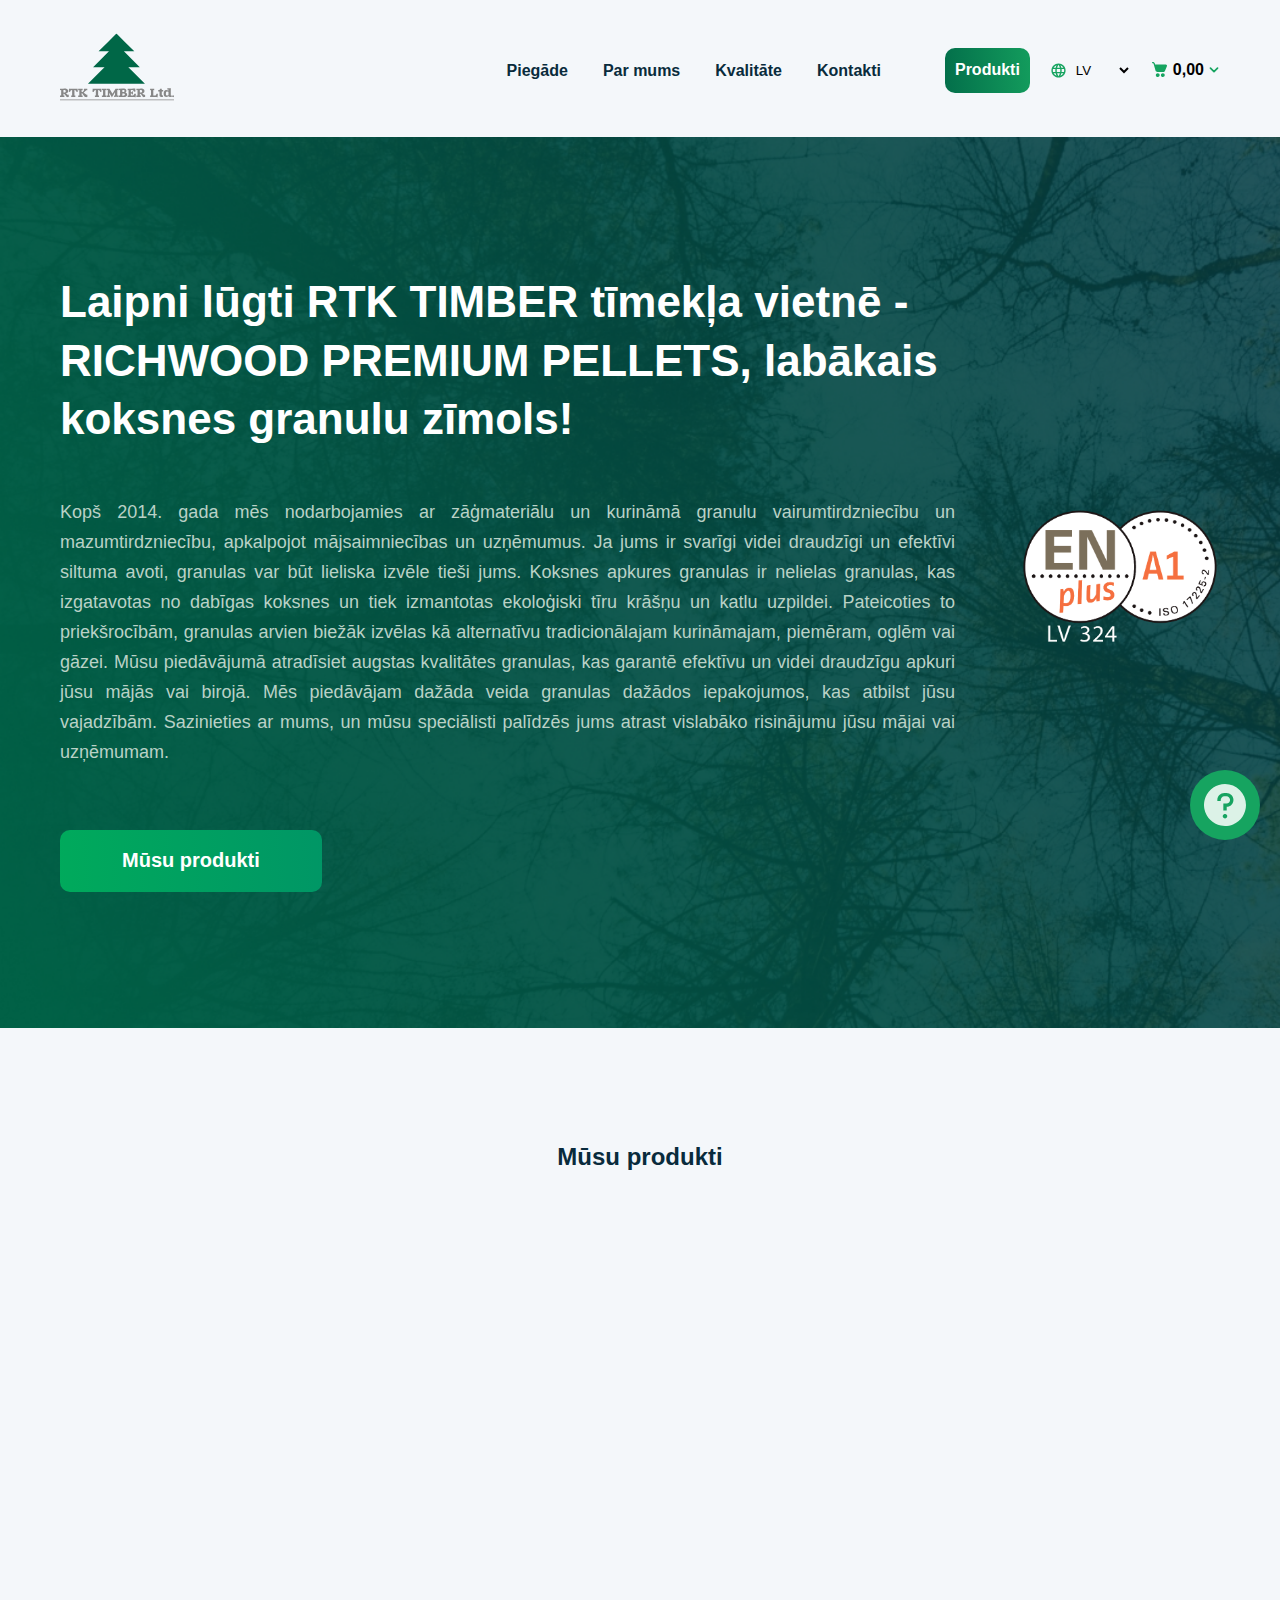
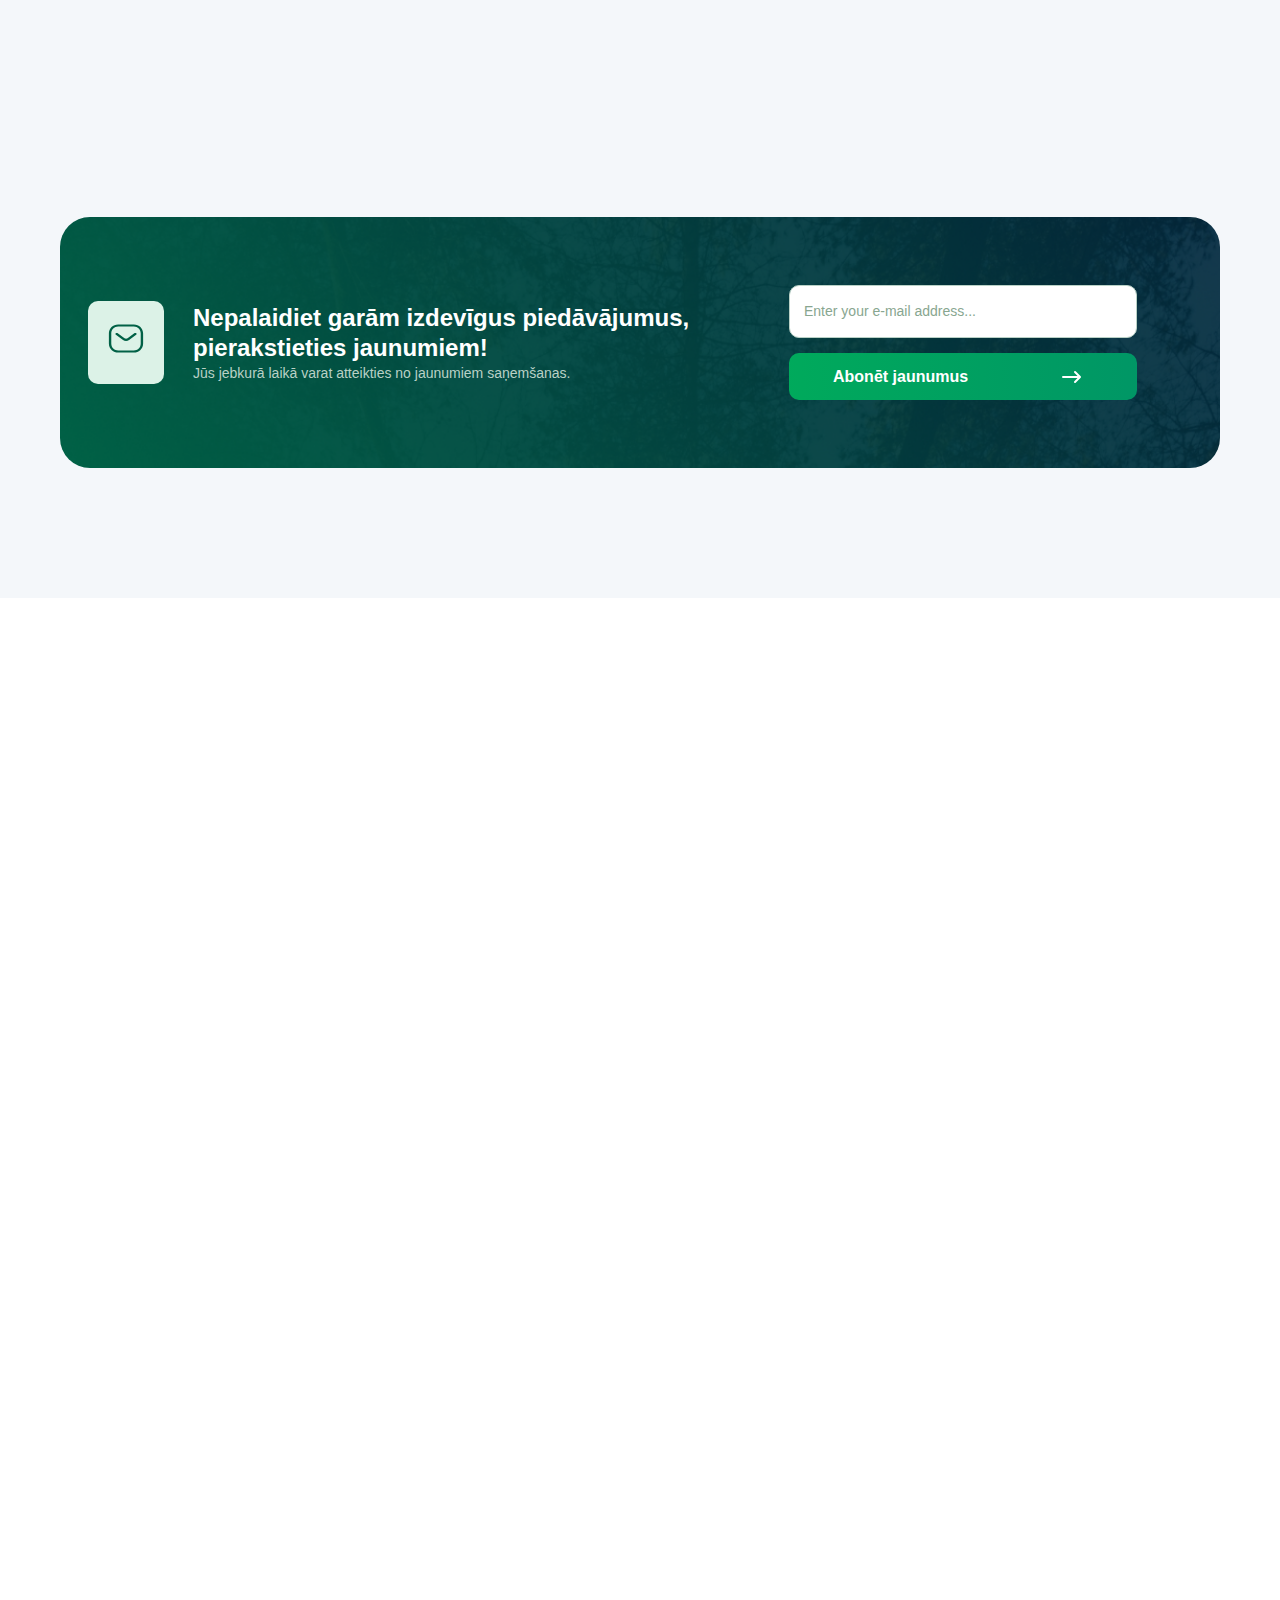
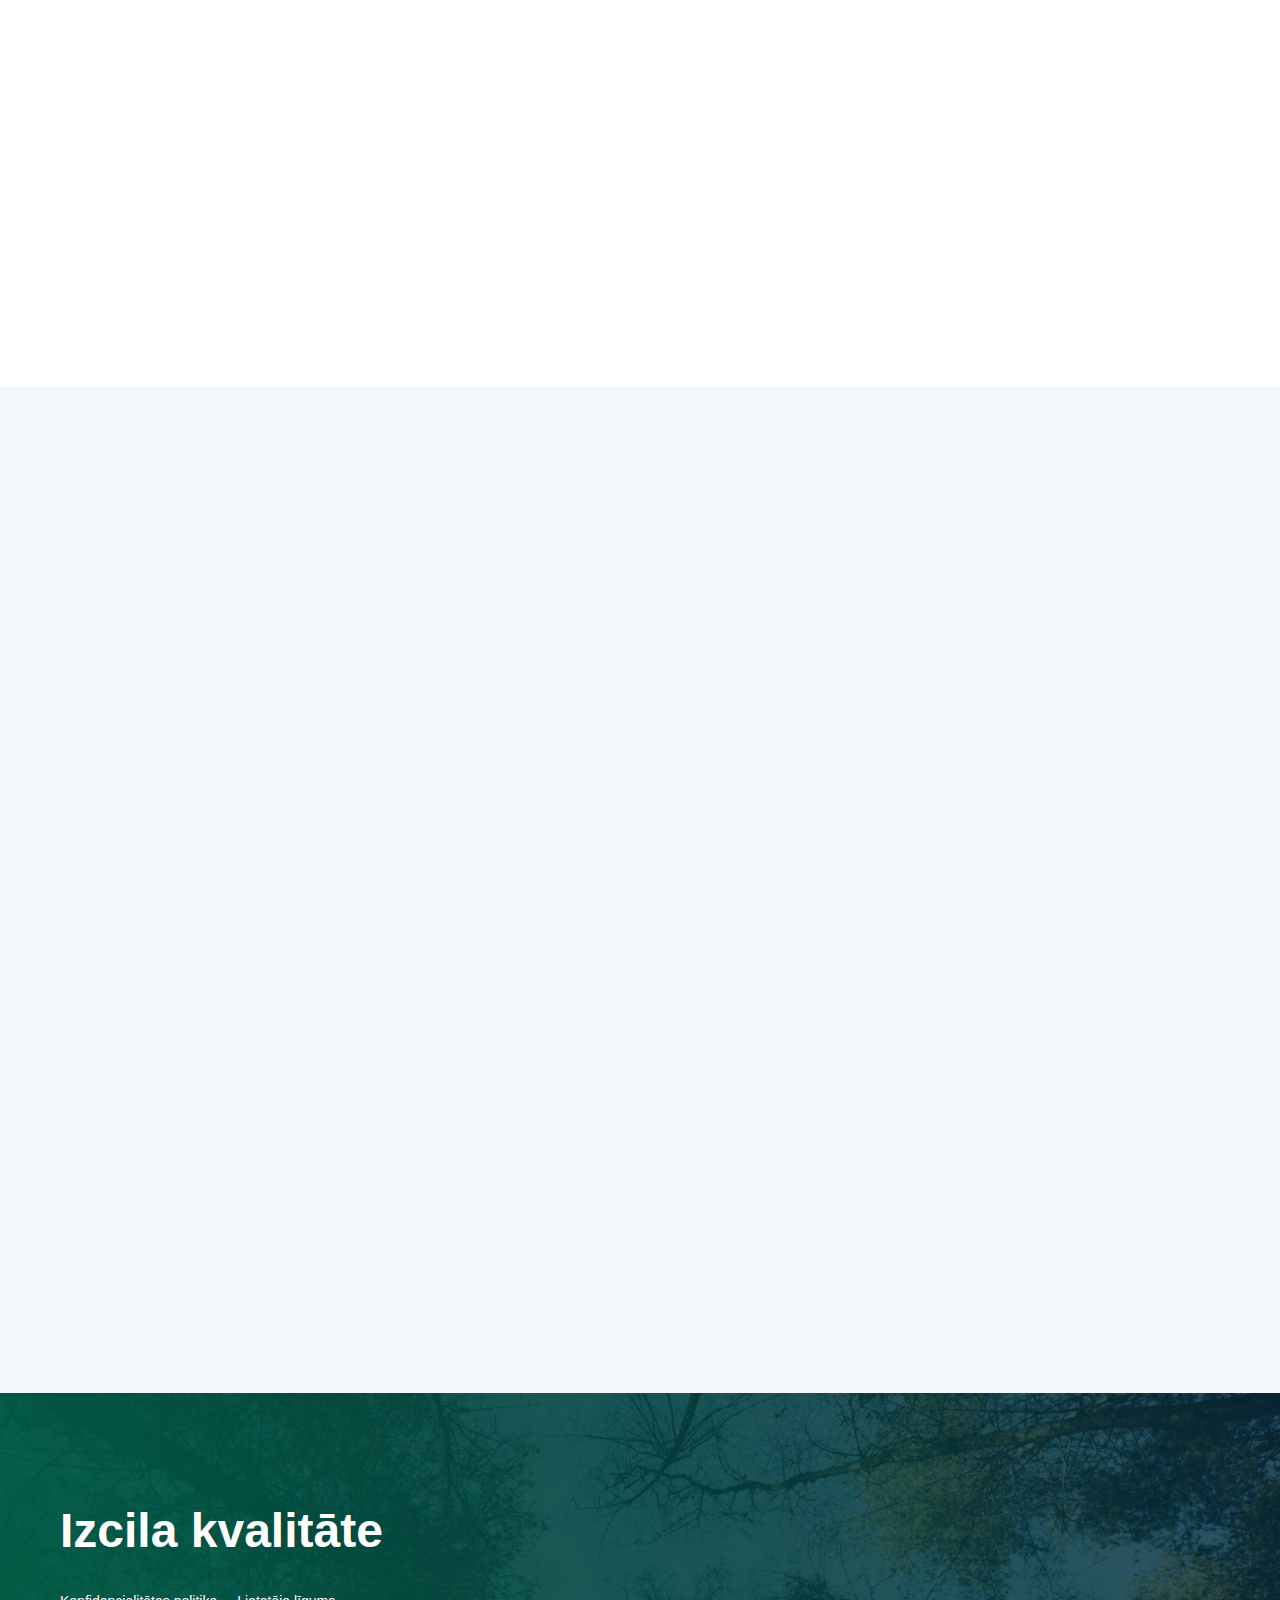
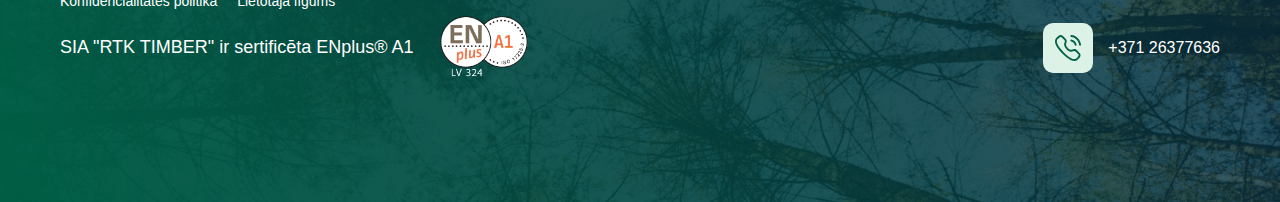
==== commit 01a1b7bb: "first commit 3" ====
--- a/index.html
+++ b/index.html
@@ -210,7 +210,7 @@
               <p class="products-list__price products-list__price-1 lng-trans-91">Частным лицам - 240 Eur/t</p>
               <p class="products-list__price lng-trans-93">Юридическим лицам - 240 Eur/t</p>
             </div>
-            <a class="products-list__link lng-Lasīt" href="index.html#formin">Подробнее</a>
+            <a class="products-list__link lng-Lasīt" href="products.html">Подробнее</a>
           </div>
         </li>
         <li class="products-list__item">
@@ -249,7 +249,7 @@
               <p class="products-list__price products-list__price-1 lng-trans-92">Частным лицам - 240 Eur/t</p>
               <p class="products-list__price lng-trans-94">Юридическим лицам - 240 Eur/t</p>
             </div>
-            <a class="products-list__link lng-Lasīt2" href="index.html#formin">Подробнее</a>
+            <a class="products-list__link lng-Lasīt2" href="products.html">Подробнее</a>
           </div>
         </li>
         <li class="products-list__item">
@@ -286,7 +286,7 @@
               <p class="products-list__price products-list__price-1 lng-trans-110">Частным лицам - 240 Eur/t</p>
               <p class="products-list__price lng-trans-111">Юридическим лицам - 240 Eur/t</p>
             </div>
-            <a class="products-list__link lng-Lasīt3" href="index.html#formin">Подробнее</a>
+            <a class="products-list__link lng-Lasīt3" href="products.html">Подробнее</a>
           </div>
         </li>
 
